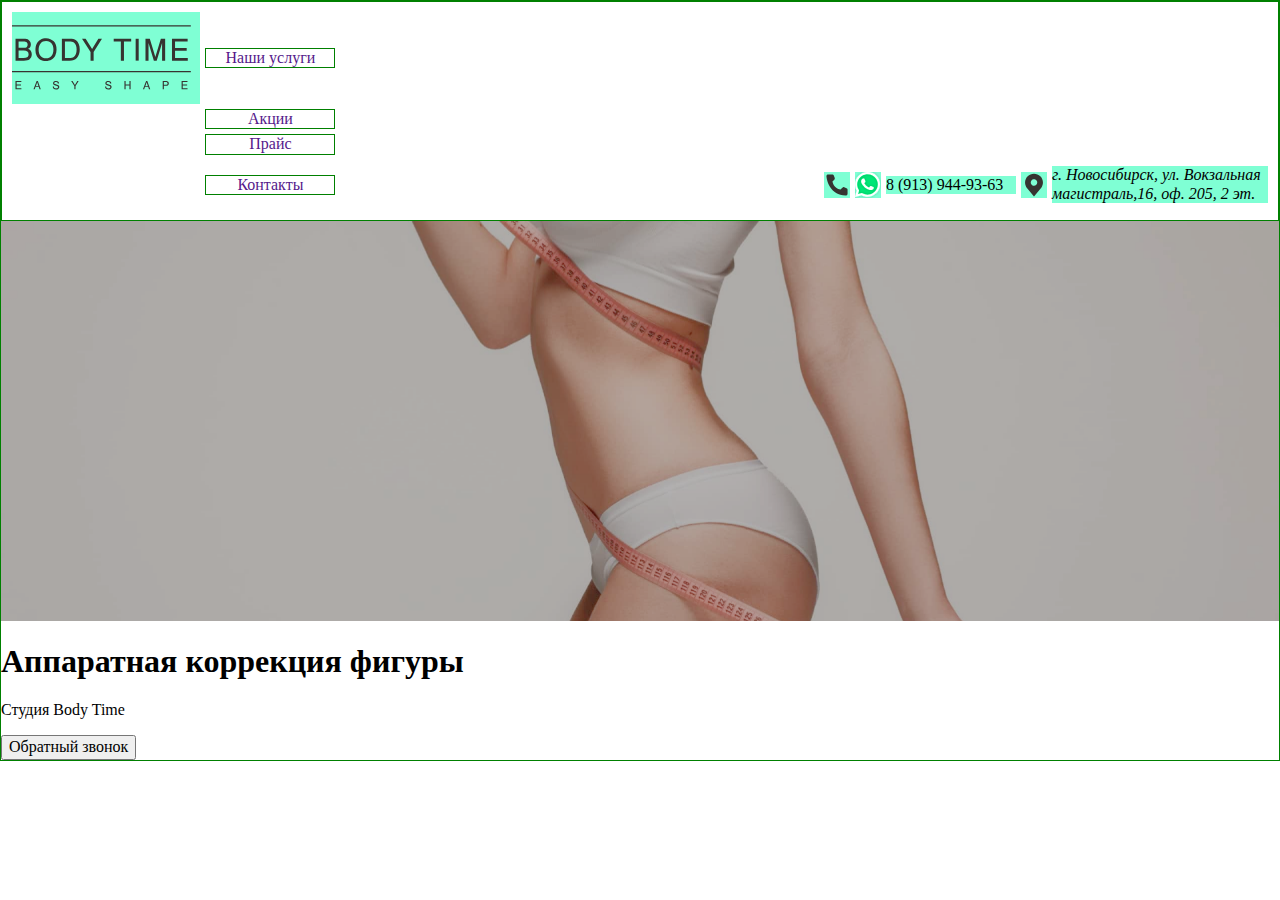
==== mariya.html @ 80f15cc2 "style nav" ====
<!DOCTYPE html>
<html lang="ru">
<head>
    <meta charset="UTF-8">
    <meta name="viewport" content="width=device-width, initial-scale=1.0">
    <link rel="stylesheet" href="assets/style/normalize.css">
    <link rel="stylesheet" href="assets/style/mariya.css">
    <link rel="stylesheet" href="assets/fonts/AnyConv.com__ofont.ru_VantaLight.woff">
    
    
    <title>Body time</title>
</head>
<body>
    <header class="header">
        <nav class="nav">
            <img style="background-color: aquamarine;" class="logo" src="assets/images/logo.svg" alt="logo">
                <a class="a" href="">Наши услуги</a>
                <a class="a" href="">Акции</a>
                <a class="a" href="">Прайс</a>
                <a class="a" href="">Контакты</a>        
            <img style="background-color: aquamarine;" class="phone" src="assets/images/phone.svg" alt="phone">
            <img style="background-color: aquamarine;" class="whatsapp" src="assets/images/whatsapp.svg" alt="whatsapp">
                <p style="background-color: aquamarine;">8 (913) 944-93-63</p>
                <img style="background-color: aquamarine;" class="location" src="assets/images/location.svg" alt="location">
                <address style="background-color: aquamarine;">г. Новосибирск, ул. Вокзальная магистраль,16, оф. 205, 2 эт.</address>
        </nav>
    </header>
    <main class="main">
        <div class="img" style="background-image: url(assets/images/rectangle.png);"></div>
            <h1>Аппаратная коррекция фигуры</h1>
            <p>Студия Body Time</p>
        <button>Обратный звонок</button>
    </main>
    
</body>
</html>
---- assets/style/mariya.css ----
html body{
border: 1px solid green;
}
.nav{
display: grid;
grid-template-rows: 1fr;
grid-template-columns: 15% 2fr 26px 26px 130px 26px 216px;
justify-items: stretch;
align-items: center;
border: 1px solid green;
grid-gap: 5px;
padding: 10px;
height: auto;
}
.a{
    display: grid;
    display: block;
    grid-column: 2/3;
    display: inline;
    width: 10vw;
    text-align: center;
    text-decoration: none;
    border: 1px solid green;
    
}
.img{
    background-image: url(our-first-project\assets\images\rectangle.png);
    background-position: center;
    background-size: cover;
    height: 400px;
    width: 100%;
}
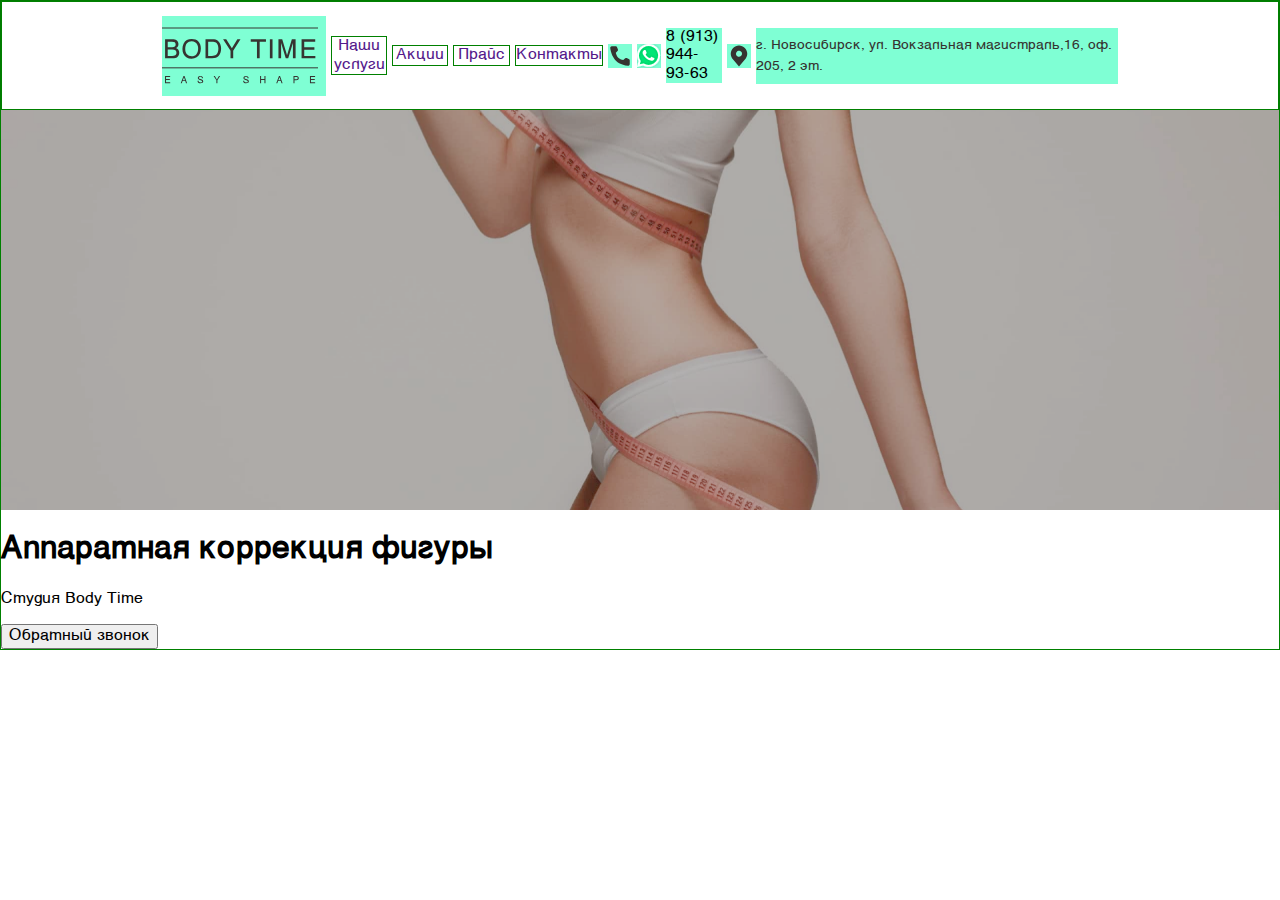
==== commit 6caabaad: "adjustments header and main" ====
--- a/mariya.html
+++ b/mariya.html
@@ -13,7 +13,7 @@
 <body>
     <header class="header">
         <nav class="nav">
-            <img style="background-color: aquamarine;" class="logo" src="assets/images/logo.svg" alt="logo">
+            <img class="logo" style="background-color: aquamarine;" class="logo" src="assets/images/logo.svg" alt="logo">
                 <a class="a" href="">Наши услуги</a>
                 <a class="a" href="">Акции</a>
                 <a class="a" href="">Прайс</a>
@@ -22,7 +22,7 @@
             <img style="background-color: aquamarine;" class="whatsapp" src="assets/images/whatsapp.svg" alt="whatsapp">
                 <p style="background-color: aquamarine;">8 (913) 944-93-63</p>
                 <img style="background-color: aquamarine;" class="location" src="assets/images/location.svg" alt="location">
-                <address style="background-color: aquamarine;">г. Новосибирск, ул. Вокзальная магистраль,16, оф. 205, 2 эт.</address>
+                <address class="address" style="background-color: aquamarine;">г. Новосибирск, ул. Вокзальная магистраль,16, оф. 205, 2 эт.</address>
         </nav>
     </header>
     <main class="main">
--- a/assets/style/mariya.css
+++ b/assets/style/mariya.css
@@ -1,17 +1,43 @@
+@font-face {
+    font-family: "VantaLight";
+    src: url(../fonts/AnyConv.com__ofont.ru_VantaLight.woff),
+    url(../fonts/AnyConv.com__ofont.ru_VantaLight.woff2);
+    font-size: 400;
+    font-style: normal;
+}
+@font-face {
+    font-family: "Vanta";
+    src: url(../fonts/AnyConv.com__ofont.ru_Vanta.woff),
+    url(../fonts/AnyConv.com__ofont.ru_Vanta.woff2);
+    font-size: 400;
+    font-style: normal;
+}
 
 html body{
 border: 1px solid green;
+font-family: "Vanta", Arial, sans-serif;
+}
+.headr{
+    width: 1920px;
+height: 120px;
+flex-shrink: 0;
+padding-left: 20em;
 }
 .nav{
-display: grid;
+    display: flex;
+/*display: grid;
 grid-template-rows: 1fr;
-grid-template-columns: 15% 2fr 26px 26px 130px 26px 216px;
+grid-template-columns: 15% 2fr 26px 26px 130px 26px 216px;*/
 justify-items: stretch;
 align-items: center;
 border: 1px solid green;
 grid-gap: 5px;
 padding: 10px;
 height: auto;
+background: #FFF;
+box-shadow: 0px 1px 8px 0px rgba(0, 0, 0, 0.10);
+padding-left: 160px;
+padding-right: 160px;
 }
 .a{
     display: grid;
@@ -22,8 +48,26 @@
     text-align: center;
     text-decoration: none;
     border: 1px solid green;
-    
-}
+    }
+    .logo{
+        width: 164px;
+        height: 80px;
+        flex-shrink: 0;
+    }
+    .address{
+        display: flex;
+        font-size: 14px;
+        font-style: normal;
+        font-weight: 400;
+        line-height: 150%;
+        color: #363431;
+        
+width: 362px;
+height: 56px;
+flex-direction: column;
+justify-content: center;
+flex-shrink: 0;
+    }
 .img{
     background-image: url(our-first-project\assets\images\rectangle.png);
     background-position: center;
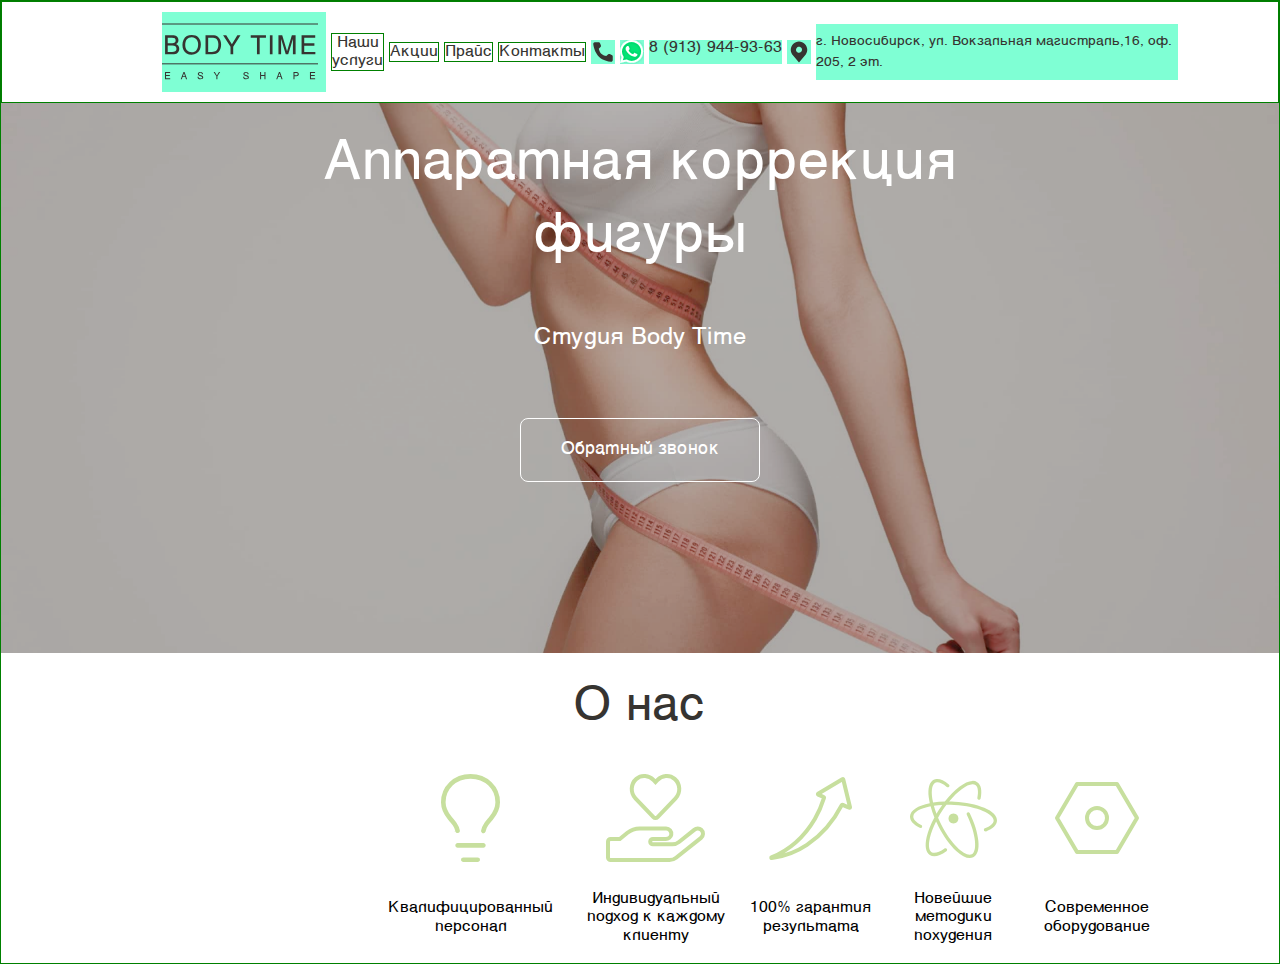
==== commit 5a4c816b: "add section" ====
--- a/mariya.html
+++ b/mariya.html
@@ -20,17 +20,29 @@
                 <a class="a" href="">Контакты</a>        
             <img style="background-color: aquamarine;" class="phone" src="assets/images/phone.svg" alt="phone">
             <img style="background-color: aquamarine;" class="whatsapp" src="assets/images/whatsapp.svg" alt="whatsapp">
-                <p style="background-color: aquamarine;">8 (913) 944-93-63</p>
+                <p class="tele" style="background-color: aquamarine;">8 (913) 944-93-63</p>
                 <img style="background-color: aquamarine;" class="location" src="assets/images/location.svg" alt="location">
                 <address class="address" style="background-color: aquamarine;">г. Новосибирск, ул. Вокзальная магистраль,16, оф. 205, 2 эт.</address>
         </nav>
     </header>
     <main class="main">
         <div class="img" style="background-image: url(assets/images/rectangle.png);"></div>
-            <h1>Аппаратная коррекция фигуры</h1>
-            <p>Студия Body Time</p>
-        <button>Обратный звонок</button>
+            <div class="main1"><p>Аппаратная коррекция фигуры</p></div>
+            <div  class="main2"><p>Студия Body Time</p></div >
+        <button class="button"><p>Обратный звонок</p></button>
     </main>
-    
+    <h1 class="about-us">О нас</h1>
+    <section class="section-about-us">
+        <div class="section-img1"><img src="assets/images/octicon_light-bulb-16.svg" alt=""></div>
+        <div class="section-img2"><img src="assets/images/fa-solid_hand-holding-heart.svg" alt=""></div>
+        <div class="section-img3"><img src="assets/images/arrow.svg" alt=""></div>
+        <div class="section-img4"><img src="assets/images/cib_atom.svg" alt=""></div>
+        <div class="section-img5"><img src="assets/images/icon-park-outline_setting-one.svg" alt=""></div>
+        <div class="section1"><p>Квалифицированный персонал</p></div>
+        <div class="section2"><p>Индивидуальный подход к каждому клиенту</p></div>
+        <div class="section3"><p>100% гарантия результата</p></div>
+        <div class="section4"><p>Новейшие методики похудения</p></div>
+        <div class="section5"><p>Современное оборудование</p></div>
+    </section>
 </body>
 </html>--- a/assets/style/mariya.css
+++ b/assets/style/mariya.css
@@ -14,67 +14,260 @@
 }
 
 html body{
-border: 1px solid green;
-font-family: "Vanta", Arial, sans-serif;
+    border: 1px solid green;
+    font-family: "Vanta", Arial, sans-serif;
 }
 .headr{
     width: 1920px;
-height: 120px;
-flex-shrink: 0;
-padding-left: 20em;
+    height: 120px;
+    flex-shrink: 0;
+    padding-left: 20em;
 }
 .nav{
     display: flex;
-/*display: grid;
-grid-template-rows: 1fr;
-grid-template-columns: 15% 2fr 26px 26px 130px 26px 216px;*/
-justify-items: stretch;
-align-items: center;
-border: 1px solid green;
-grid-gap: 5px;
-padding: 10px;
-height: auto;
-background: #FFF;
-box-shadow: 0px 1px 8px 0px rgba(0, 0, 0, 0.10);
-padding-left: 160px;
-padding-right: 160px;
-}
+    /*display: grid;
+    grid-template-rows: 1fr;
+    grid-template-columns: 15% 2fr 26px 26px 130px 26px 216px;*/
+    justify-items: stretch;
+    align-items: center;
+    border: 1px solid green;
+    grid-gap: 5px;
+    padding: 10px;
+    height: auto;
+    background: #FFF;
+    box-shadow: 0px 1px 8px 0px rgba(0, 0, 0, 0.10);
+    padding-left: 160px;
+    padding-right: 160px;
+    }
 .a{
-    display: grid;
+    /*display: grid;
+    display: flex;
     display: block;
-    grid-column: 2/3;
+    grid-column: 2/3;*/
     display: inline;
     width: 10vw;
     text-align: center;
     text-decoration: none;
     border: 1px solid green;
-    }
-    .logo{
-        width: 164px;
-        height: 80px;
-        flex-shrink: 0;
-    }
-    .address{
-        display: flex;
-        font-size: 14px;
-        font-style: normal;
-        font-weight: 400;
-        line-height: 150%;
-        color: #363431;
-        
-width: 362px;
-height: 56px;
-flex-direction: column;
-justify-content: center;
-flex-shrink: 0;
-    }
+    color: #363431;
+    }
+.logo{
+    width: 164px;
+    height: 80px;
+    flex-shrink: 0;
+    }
+.address{
+    display: flex;
+    font-size: 14px;
+    font-style: normal;
+    font-weight: 400;
+    line-height: 150%;
+    color: #363431;
+    width: 362px;
+    height: 56px;
+    flex-direction: column;
+    justify-content: center;
+    flex-shrink: 0;
+    }
+.tele{
+    color: #363431;
+    font-size: 16px;
+    font-style: normal;
+    font-weight: 400;
+    line-height: normal;
+    height: 24px;
+    flex-direction: column;
+    justify-content: center;
+    flex-shrink: 0;
+    }
+.main{
+    position: relative;
+    text-align: center;
+    
+}
 .img{
+    display: flex;
     background-image: url(our-first-project\assets\images\rectangle.png);
     background-position: center;
     background-size: cover;
-    height: 400px;
+    height: 550px;
     width: 100%;
-}
-
-
-
+    flex-shrink: 0;
+}
+.main1{
+    display: flex;
+    width: 784px;
+    height: 128px;
+    flex-direction: column;
+    justify-content: center;
+    flex-shrink: 0;
+    text-align: center;
+    font-size: 56px;
+    color: #FFF;
+    font-style: normal;
+    font-weight: 10;
+    line-height: 130%; /* 72.8px */
+    position: absolute;
+    top: 18%;
+    left: 50%;
+    transform: translate(-50%, -50%);
+}
+.main2{
+    width: 401px;
+    height: 32px;
+    flex-direction: column;
+    justify-content: center;
+    flex-shrink: 0;
+    color: #FFF;
+    text-align: center;
+    font-size: 24px;
+    font-style: normal;
+    font-weight: 100;
+    line-height: normal;
+    position: absolute;
+    top: 39%;
+    left: 50%;
+    transform: translate(-50%, -50%);
+}
+.button{
+    display: flex;
+    width: 240px;
+    height: 64px;
+    justify-content: center;
+    align-items: center;
+    flex-shrink: 0;
+    color: #FFF;
+    text-align: center;
+    
+    font-size: 18px;
+    font-style: normal;
+    font-weight: 400;
+    line-height: normal;
+    position: absolute;
+    top: 63%;
+    left: 50%;
+    transform: translate(-50%, -50%);
+    border-radius: 8px;
+    border: 1px solid #FFF;
+    background: rgba(0, 0, 0, 0);
+}
+.about-us{
+    /*display: flex;
+    width: 524px;
+    height: 56px;
+    /*flex-direction: column;
+    justify-content: center;
+    flex-shrink: 0;*/
+    color: #363431;
+    text-align: center;
+    font-family: Vanta;
+    font-size: 48px;
+    font-style: normal;
+    font-weight: 400;
+    line-height: normal;
+}
+.section-about-us{
+    display: grid;
+    grid-template-columns: repeat(5, fr);
+    grid-template-rows: repeat(2,fr);
+    align-items: center;
+    justify-items: center;
+    width: 800px;
+    height: 200px;
+    padding-left: 23em;
+    gap: 32;
+}
+.section1
+.section2
+.section3
+.section4
+.section5{
+    display: grid;
+    grid-row: 2/3;
+    width: 240px;
+    height: 88px;
+    flex-shrink: 0;
+    color: #363431;
+    text-align: center;
+    font-family: VantaLight;
+    font-size: 20px;
+    font-style: normal;
+    font-weight: 400;
+    line-height: 150%; /* 30px */
+    padding: 32px;
+    
+}
+.section1{
+    display: grid;
+    grid-column: 1/2;
+    text-align: center;
+}
+.section2{
+    display: grid;
+    grid-column: 2/3;
+    text-align: center;
+}
+.section3{
+    display: grid;
+    grid-column: 3/4;
+    text-align: center;
+}.section4{
+    display: grid;
+    grid-column: 4/5;
+    text-align: center;
+}
+.section5{
+    display: grid;
+    grid-column: 5/6;
+    text-align: center;
+}
+.section-img1
+.section-img2
+.section-img3
+.section-img4
+.section-img5{
+    display: grid;
+    grid-row: 1/2;
+    gap: 132;
+    padding: 168px;
+}
+.section-img1{
+    display: grid;
+    grid-column: 1/2;
+    width: 104px;
+    height: 104px;
+    flex-shrink: 0;
+}
+.section-img2{
+    display: grid;
+    grid-column: 2/3;
+    width: 117px;
+    height: 104px;
+    flex-shrink: 0;
+}
+.section-img3{
+    display: grid;
+    grid-column: 3/4;
+    width: 104px;
+    height: 104px;
+    flex-shrink: 0;
+}
+.section-img4{
+    display: grid;
+    grid-column: 4/5;
+    width: 104px;
+    height: 104px;
+    flex-shrink: 0;
+}
+.section-img5{
+    display: grid;
+    grid-column: 5/6;
+    width: 104px;
+    height: 104px;
+    flex-shrink: 0;
+}
+
+
+
+
+
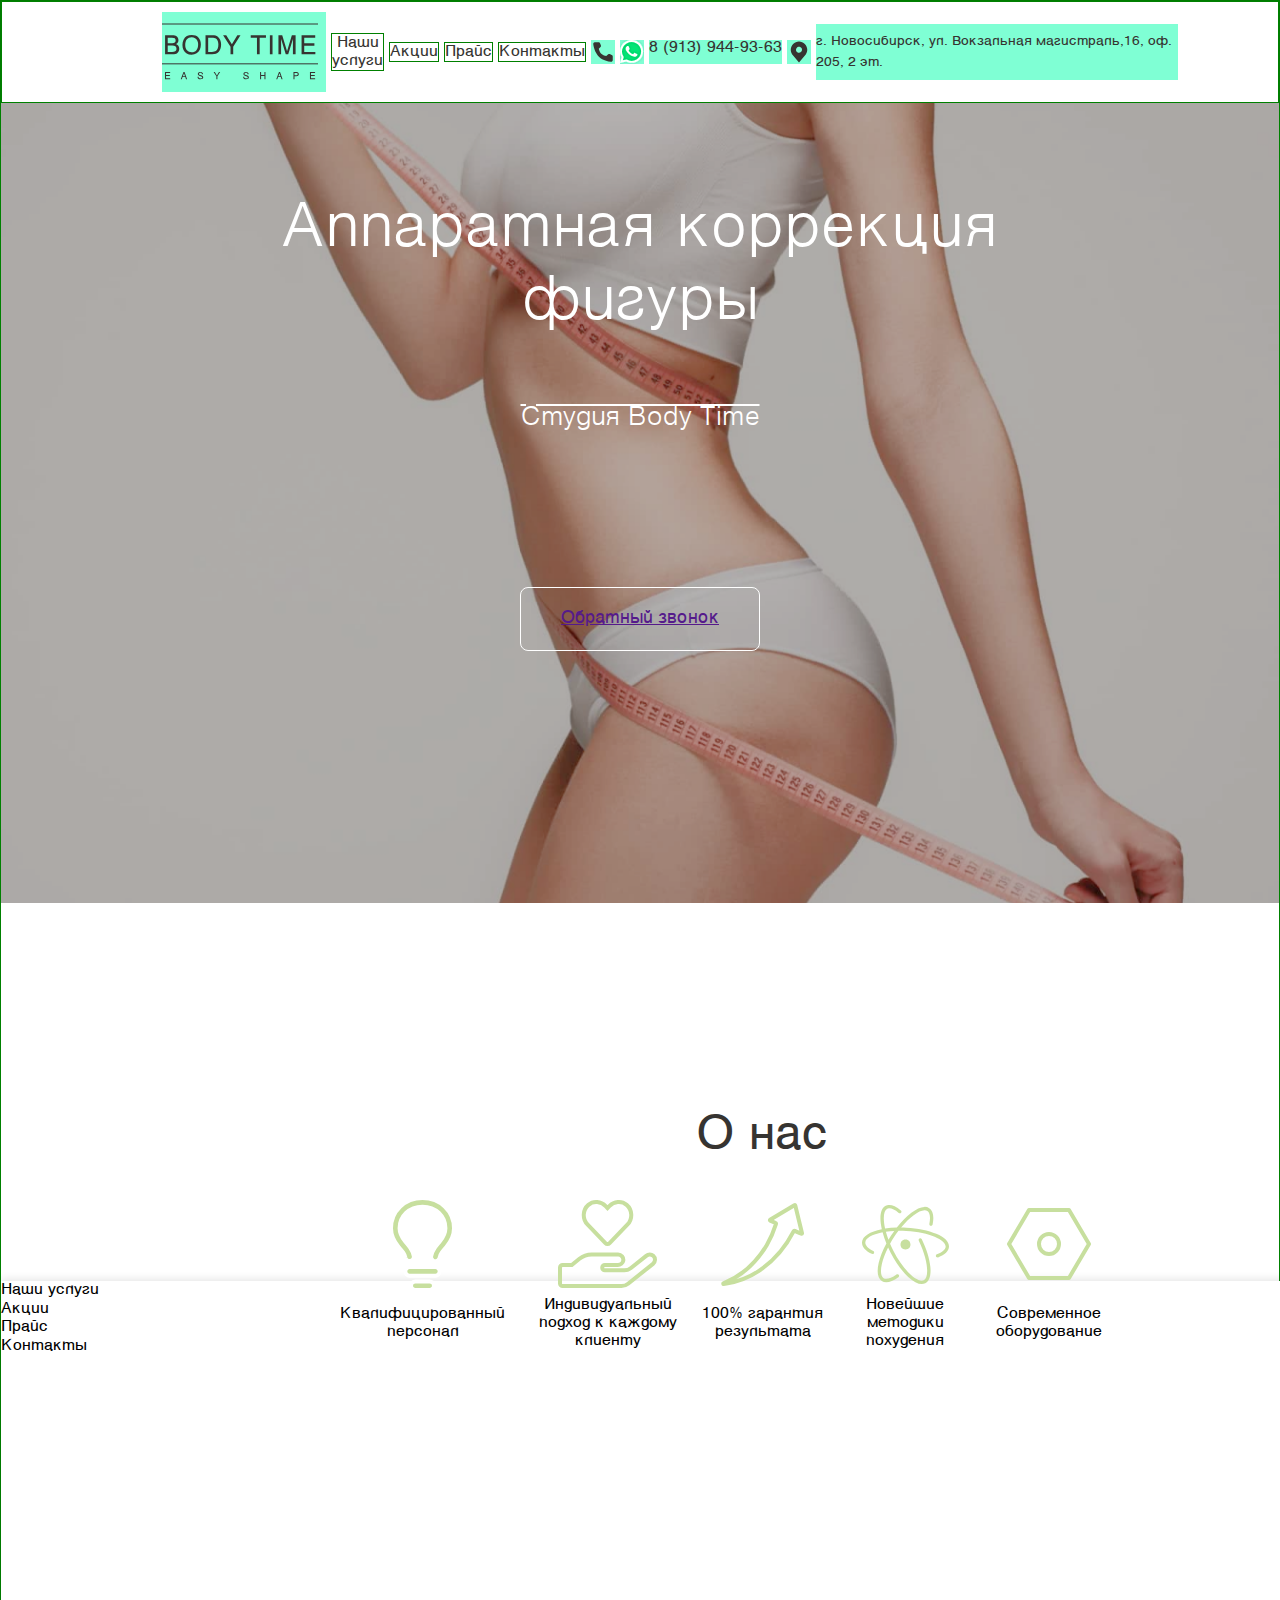
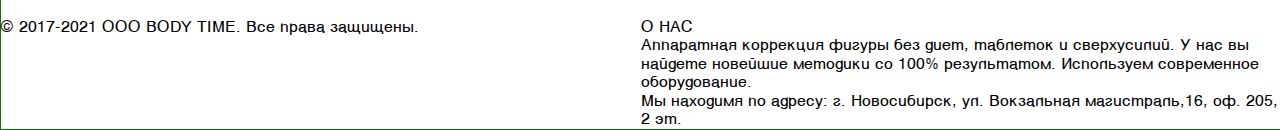
==== commit a790fa06: "add footer" ====
--- a/mariya.html
+++ b/mariya.html
@@ -28,21 +28,68 @@
     <main class="main">
         <div class="img" style="background-image: url(assets/images/rectangle.png);"></div>
             <div class="main1"><p>Аппаратная коррекция фигуры</p></div>
+            <div class="line"><img src="assets/images/line 1.png" alt=""></div>
             <div  class="main2"><p>Студия Body Time</p></div >
-        <button class="button"><p>Обратный звонок</p></button>
+        <button class="button"><a href=""><p>Обратный звонок</p></a></button>
     </main>
-    <h1 class="about-us">О нас</h1>
+    
     <section class="section-about-us">
-        <div class="section-img1"><img src="assets/images/octicon_light-bulb-16.svg" alt=""></div>
-        <div class="section-img2"><img src="assets/images/fa-solid_hand-holding-heart.svg" alt=""></div>
-        <div class="section-img3"><img src="assets/images/arrow.svg" alt=""></div>
-        <div class="section-img4"><img src="assets/images/cib_atom.svg" alt=""></div>
-        <div class="section-img5"><img src="assets/images/icon-park-outline_setting-one.svg" alt=""></div>
+            <h1 class="about-us">О нас</h1>
+                <div class="section-img1"><img src="assets/images/octicon_light-bulb-16.svg" alt=""></div>
+                <div class="section-img2"><img src="assets/images/fa-solid_hand-holding-heart.svg" alt=""></div>
+                <div class="section-img3"><img src="assets/images/arrow.svg" alt=""></div>
+                <div class="section-img4"><img src="assets/images/cib_atom.svg" alt=""></div>
+                <div class="section-img5"><img src="assets/images/icon-park-outline_setting-one.svg" alt=""></div>
         <div class="section1"><p>Квалифицированный персонал</p></div>
         <div class="section2"><p>Индивидуальный подход к каждому клиенту</p></div>
         <div class="section3"><p>100% гарантия результата</p></div>
         <div class="section4"><p>Новейшие методики похудения</p></div>
         <div class="section5"><p>Современное оборудование</p></div>
     </section>
+
+
+    <footer class="footer">
+        <div class="container">
+            <nav class="footer__menu">
+                <ul class="footer__menu-list">
+                    <li class="footer__menu-list">Наши услуги
+                        <a class="footer__menu-link" href="#"></a>
+                    </li>
+                    <li class="footer__menu-list-item">Акции
+                        <a class="footer__menu-link" href="#"></a>
+                    </li>
+                    <li class="footer__menu-list-item">Прайс
+                        <a class="footer__menu-link" href="#"></a>
+                    </li>
+                    <li class="footer__menu-list-item">Контакты
+                        <a class="footer__menu-link" href="#"></a>
+                    </li>
+                </ul>
+            </nav>
+            <div class="footer__social">
+                <a class="footer_social-link" href="assets/images/vk_icon.svg"></a>
+                <a class="footer_social-link" href="assets/images/google_icon.svg"></a>
+                <a class="footer_social-link" href="assets/images/whatsapp_icon.svg"></a>
+            </div>
+            <p class="footer__copy">© 2017-2021 ООО BODY TIME. Все права защищены.</p>
+            <div class="footer__about">
+                <div class="footer__title">О НАС</div>
+                <p class="footer__text">Аппаратная коррекция фигуры без диет, таблеток и сверхусилий. У нас вы найдете новейшие методики со 100% результатом. Используем современное оборудование.</p>
+                <p class="footer__text">Мы находимя по адресу: г. Новосибирск, ул. Вокзальная магистраль,16, оф. 205, 2 эт.</p>
+            </div>
+            <div class="footer__subscribe">
+                <div class="footer_title">ПОДПИСАТЬСЯ НА НОВОСТИ</div>
+                <p class="footer__text">Чтобы быть в курсе новых акций и новостей нашего салона подпишитесь 
+                на рассылку.</p>
+                <div class="footer__btn">
+                <div class="form">
+                    <label for="email"></label>
+                    <input type="email" placeholder="Добавьте эл.почту*" id="email" />
+                    <button type="submit" class="footer__btn-subscribe">OK</button>
+                </div>   
+                </div>
+            </div>
+        </div>
+    </footer>
 </body>
 </html>--- a/assets/style/mariya.css
+++ b/assets/style/mariya.css
@@ -1,3 +1,6 @@
+* {
+	margin: 0;
+	padding: 0;}
 @font-face {
     font-family: "VantaLight";
     src: url(../fonts/AnyConv.com__ofont.ru_VantaLight.woff),
@@ -14,6 +17,7 @@
 }
 
 html body{
+    background: #FFF;
     border: 1px solid green;
     font-family: "Vanta", Arial, sans-serif;
 }
@@ -47,7 +51,7 @@
     display: inline;
     width: 10vw;
     text-align: center;
-    text-decoration: none;
+    text-decoration: none;    
     border: 1px solid green;
     color: #363431;
     }
@@ -90,7 +94,7 @@
     background-image: url(our-first-project\assets\images\rectangle.png);
     background-position: center;
     background-size: cover;
-    height: 550px;
+    height: 50em;
     width: 100%;
     flex-shrink: 0;
 }
@@ -102,13 +106,14 @@
     justify-content: center;
     flex-shrink: 0;
     text-align: center;
+    font-family: "VantaLight";
     font-size: 56px;
     color: #FFF;
     font-style: normal;
     font-weight: 10;
     line-height: 130%; /* 72.8px */
     position: absolute;
-    top: 18%;
+    top: 20%;
     left: 50%;
     transform: translate(-50%, -50%);
 }
@@ -120,11 +125,13 @@
     flex-shrink: 0;
     color: #FFF;
     text-align: center;
+    font-family: "VantaLight";
     font-size: 24px;
     font-style: normal;
     font-weight: 100;
     line-height: normal;
     position: absolute;
+    text-decoration: overline;
     top: 39%;
     left: 50%;
     transform: translate(-50%, -50%);
@@ -135,10 +142,9 @@
     height: 64px;
     justify-content: center;
     align-items: center;
-    flex-shrink: 0;
-    color: #FFF;
-    text-align: center;
+   /* flex-shrink: 0;
     
+    text-align: center;*/
     font-size: 18px;
     font-style: normal;
     font-weight: 400;
@@ -150,21 +156,10 @@
     border-radius: 8px;
     border: 1px solid #FFF;
     background: rgba(0, 0, 0, 0);
-}
-.about-us{
-    /*display: flex;
-    width: 524px;
-    height: 56px;
-    /*flex-direction: column;
-    justify-content: center;
-    flex-shrink: 0;*/
-    color: #363431;
-    text-align: center;
-    font-family: Vanta;
-    font-size: 48px;
-    font-style: normal;
-    font-weight: 400;
-    line-height: normal;
+    color: #FFF;
+}
+.button{
+    text-decoration: none;
 }
 .section-about-us{
     display: grid;
@@ -174,8 +169,25 @@
     justify-items: center;
     width: 800px;
     height: 200px;
-    padding-left: 23em;
-    gap: 32;
+    padding-left: 20em;
+    margin-top: 10em;
+}
+.about-us{
+   /* display: flex;
+   flex-direction: column;
+    width: 524px;
+    height: 56px;*/
+    display: grid;
+    grid-column: 3/4;
+    justify-content: center;
+    flex-shrink: 0;
+    color: #363431;
+    text-align: center;
+    font-family: "Vanta";
+    font-size: 48px;
+    font-style: normal;
+    font-weight: 400;
+    line-height: normal;
 }
 .section1
 .section2
@@ -189,7 +201,7 @@
     flex-shrink: 0;
     color: #363431;
     text-align: center;
-    font-family: VantaLight;
+    font-family: "VantaLight";
     font-size: 20px;
     font-style: normal;
     font-weight: 400;
@@ -266,8 +278,44 @@
     height: 104px;
     flex-shrink: 0;
 }
-
-
-
-
-
+.container{
+    display: grid;
+    grid-template-columns: repeat(3, 1fr);
+    grid-template-rows: 1fr;
+    width: 1920px;
+    height: 448px;
+    flex-shrink: 0;
+    background: #FFF;
+    box-shadow: 0px -2px 8px 0px rgba(0, 0, 0, 0.10);
+}
+.footer__menu
+.footer__social
+.footer__copy{
+    display: grid;
+    grid-column: 1/2;
+    grid-row: 1/2;
+}
+.footer__title
+.footer__text{
+    display: grid;
+    grid-column: 2/3;
+    grid-row: 1/2;
+}
+.footer__subscribe{
+    display: grid;
+    grid-column: 3/4;
+    grid-row: 1/2;
+}
+.footer_social-link{
+    width: 40px;
+height: 40px;
+flex-shrink: 0;
+}
+
+
+
+
+
+
+
+
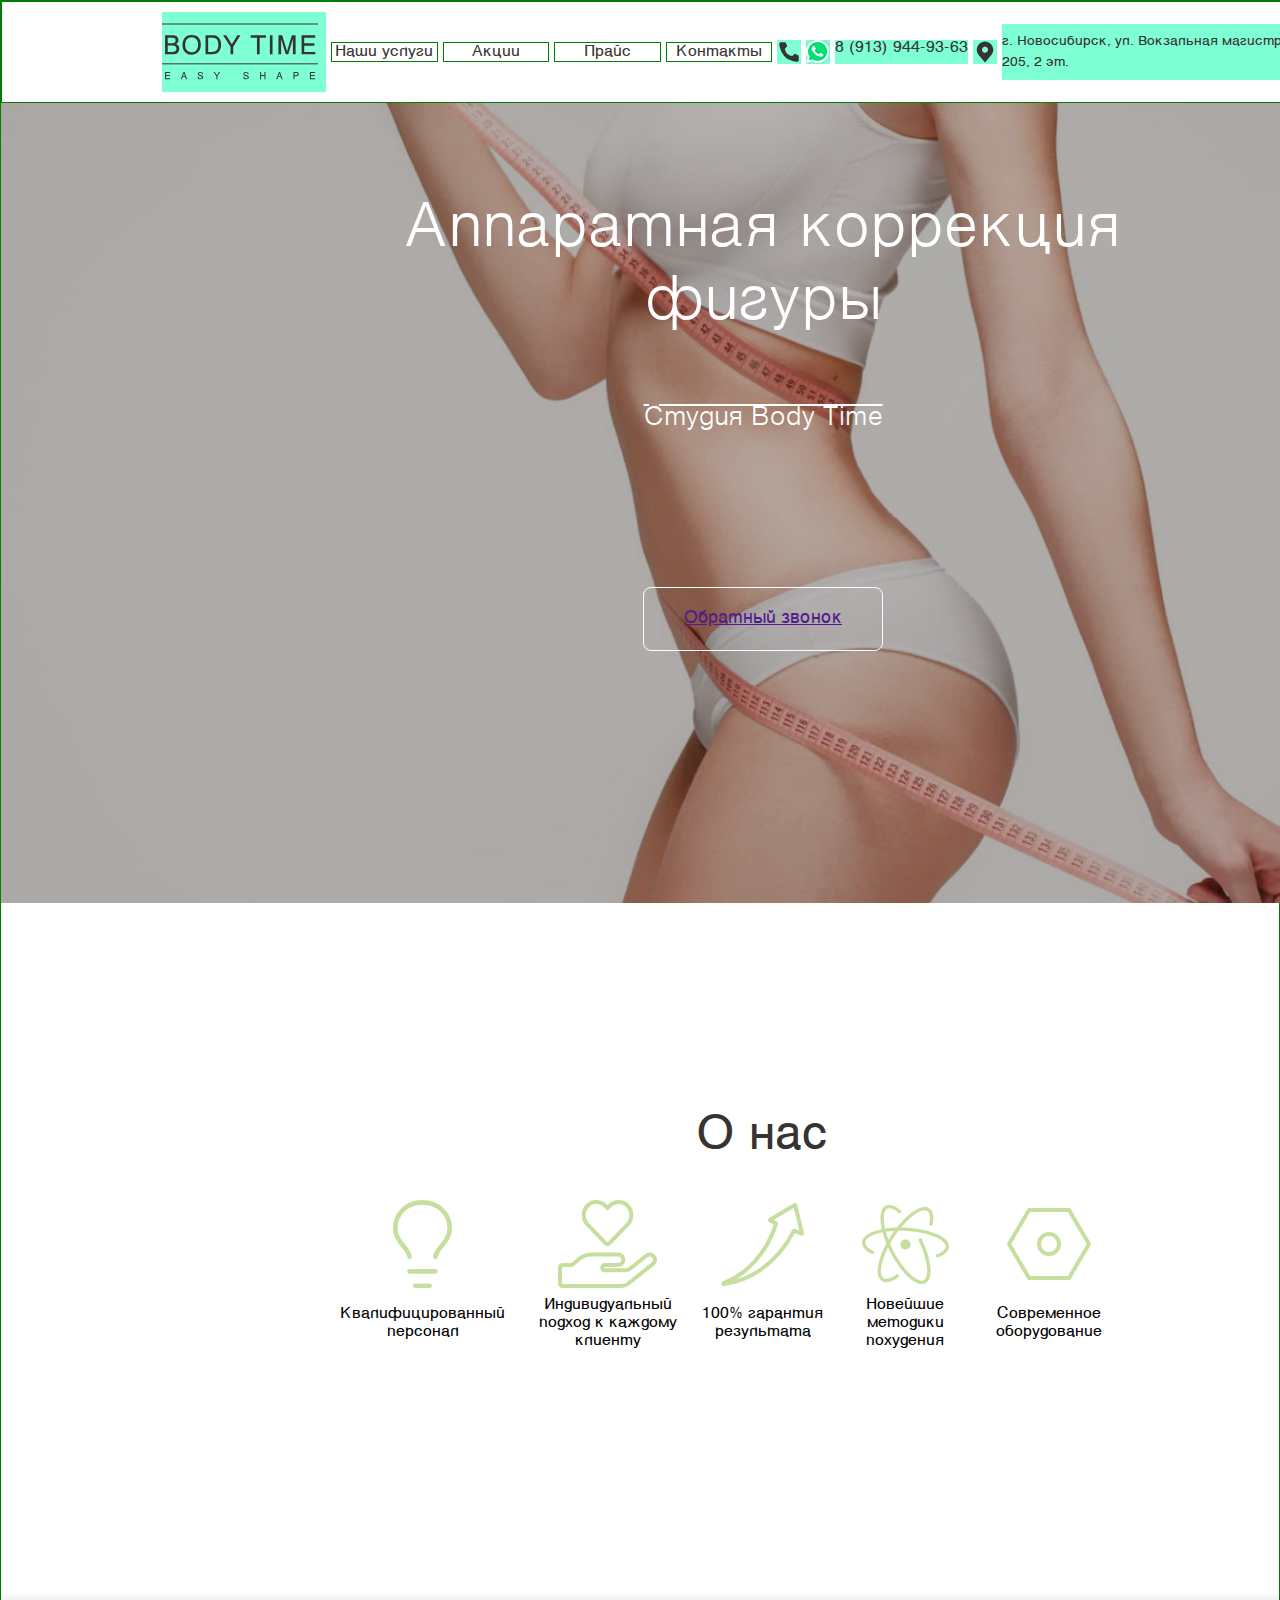
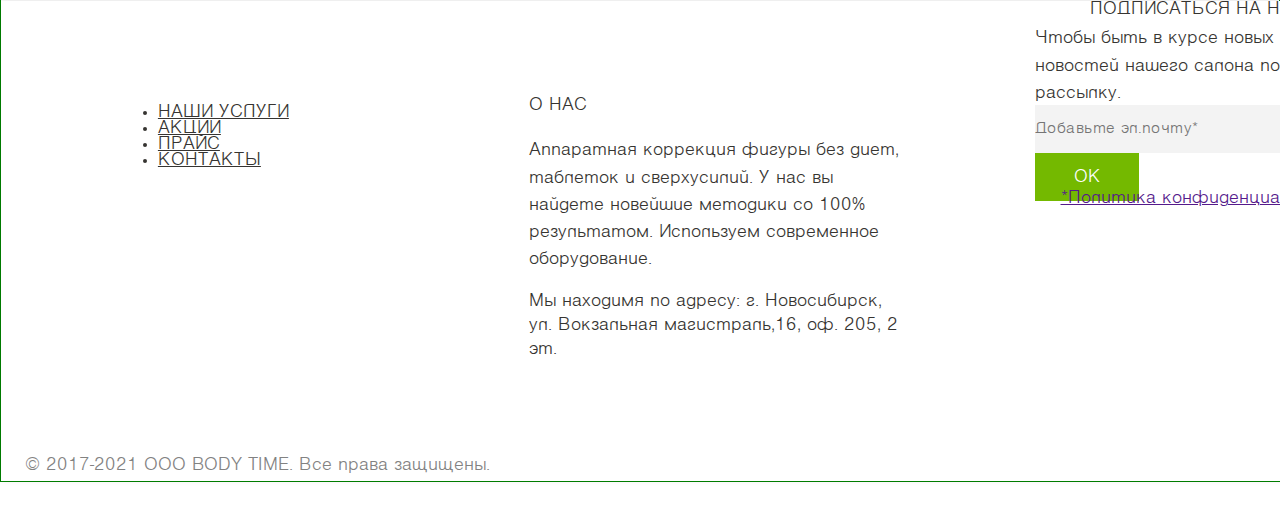
==== commit 46858e70: "add css  footer" ====
--- a/mariya.html
+++ b/mariya.html
@@ -67,27 +67,29 @@
                 </ul>
             </nav>
             <div class="footer__social">
-                <a class="footer_social-link" href="assets/images/vk_icon.svg"></a>
-                <a class="footer_social-link" href="assets/images/google_icon.svg"></a>
-                <a class="footer_social-link" href="assets/images/whatsapp_icon.svg"></a>
+                <a class="footer_social-link" href="assets/images/vk.png"></a>
+                <a class="footer_social-link" href="assets/images/google.png"></a>
+                <a class="footer_social-link" href="assets/images/whatsapp.png"></a>
             </div>
             <p class="footer__copy">© 2017-2021 ООО BODY TIME. Все права защищены.</p>
             <div class="footer__about">
                 <div class="footer__title">О НАС</div>
                 <p class="footer__text">Аппаратная коррекция фигуры без диет, таблеток и сверхусилий. У нас вы найдете новейшие методики со 100% результатом. Используем современное оборудование.</p>
-                <p class="footer__text">Мы находимя по адресу: г. Новосибирск, ул. Вокзальная магистраль,16, оф. 205, 2 эт.</p>
+                <p class="footer__text2">Мы находимя по адресу: г. Новосибирск, ул. Вокзальная магистраль,16, оф. 205, 2 эт.</p>
             </div>
             <div class="footer__subscribe">
-                <div class="footer_title">ПОДПИСАТЬСЯ НА НОВОСТИ</div>
-                <p class="footer__text">Чтобы быть в курсе новых акций и новостей нашего салона подпишитесь 
+                <div class="footer_title2">ПОДПИСАТЬСЯ НА НОВОСТИ</div>
+                <p class="footer__text3">Чтобы быть в курсе новых акций и новостей нашего салона подпишитесь 
                 на рассылку.</p>
+
                 <div class="footer__btn">
                 <div class="form">
                     <label for="email"></label>
-                    <input type="email" placeholder="Добавьте эл.почту*" id="email" />
+                    <input type="email" class="placeholder" placeholder="Добавьте эл.почту*" id="email" />
                     <button type="submit" class="footer__btn-subscribe">OK</button>
                 </div>   
                 </div>
+                <p class="footer__copy2" ><a href="">*Политика конфиденциальности</a></p>
             </div>
         </div>
     </footer>
--- a/assets/style/mariya.css
+++ b/assets/style/mariya.css
@@ -17,6 +17,8 @@
 }
 
 html body{
+    display: grid;
+    height: 100%;
     background: #FFF;
     border: 1px solid green;
     font-family: "Vanta", Arial, sans-serif;
@@ -188,6 +190,9 @@
     font-style: normal;
     font-weight: 400;
     line-height: normal;
+    /*box-sizing: border-box;
+	min-height: 100%;
+	padding-bottom: 90px;*/
 }
 .section1
 .section2
@@ -278,44 +283,244 @@
     height: 104px;
     flex-shrink: 0;
 }
+.footer{
+    display: grid;
+    width: 100%;
+    height: 50em;
+}
+.footer__about{
+    display: grid;
+}
 .container{
     display: grid;
     grid-template-columns: repeat(3, 1fr);
-    grid-template-rows: 1fr;
-    width: 1920px;
-    height: 448px;
-    flex-shrink: 0;
+    grid-template-rows: repeat(4, 1fr);
+    width: 100%;
     background: #FFF;
     box-shadow: 0px -2px 8px 0px rgba(0, 0, 0, 0.10);
+    height: 30em;
+    margin-top: 20em;
+    gap: 1em;
 }
 .footer__menu
 .footer__social
 .footer__copy{
     display: grid;
     grid-column: 1/2;
+    
+}
+.footer__title
+.footer__text
+.footer__text2{
+    display: grid;
+    grid-column: 2/3;
+}
+.footer_title2
+.footer__text3
+.footer__btn
+.footer__copy2
+{
+    display: grid;
+    grid-column: 3/4;
+    
+}
+.footer_social-link{
+width: 40px;
+height: 40px;
+
+}
+.footer__menu{
+    display: grid;
     grid-row: 1/2;
-}
-.footer__title
+    align-content: stretch;
+    margin: 20%; 
+    width: 240px;
+    height: 24px;
+    flex-direction: column;
+    justify-content: center;
+    flex-shrink: 0;
+    color: #363431;
+    font-family: VantaLight;
+    font-size: 16px;
+    font-style: normal;
+    font-weight: 400;
+    line-height: normal;
+    text-decoration-line: underline;
+    text-transform: uppercase;   
+}
+.footer__social{
+    display: grid;
+    grid-row: 3/4;
+    width: 40px;
+    height: 40px;
+    
+}
+.footer__copy{
+    display: grid;
+    grid-row: 4/5;
+    padding: left 20%;
+    width: 512px;
+    height: 24px;
+    flex-direction: column;
+    justify-content: center;
+    color: #828282;
+    font-family: "VantaLight";
+    font-size: 16px;
+    font-style: normal;
+    font-weight: 400;
+    line-height: normal;
+}
+.footer__title{
+    display: grid;
+    grid-row: 1/2;
+    width: 240px;
+    height: 24px;
+    justify-content: start;
+    flex-direction: column;
+    color: #363431;
+    font-family: "VantaLight";
+    font-size: 16px;
+    font-style: normal;
+    font-weight: 400;
+    line-height: normal;
+    text-transform: uppercase;
+    margin-top: 6em;
+}
 .footer__text{
     display: grid;
-    grid-column: 2/3;
+    grid-row: 2/3;
+    width: 376px;
+    height: 136px;
+    flex-shrink: 0;
+    color: #363431;
+    font-family: "VantaLight";
+    font-size: 16px;
+    font-style: normal;
+    font-weight: 400;
+    line-height: 170%; /* 27.2px */
+    margin-top: 1em
+}
+.footer__text2{
+    display: grid;
+    grid-row: 3/4;
+    width: 376px;
+    height: 67px;
+    flex-direction: column;
+    justify-content: center;
+    flex-shrink: 0;
+    color: #363431;
+    font-family: "VantaLight";
+    font-size: 16px;
+    font-style: normal;
+    font-weight: 400;
+    line-height: 150%; /* 24px */
+    margin-top: 1em;
+}
+.footer_title2{
+    display: grid;
     grid-row: 1/2;
-}
-.footer__subscribe{
-    display: grid;
-    grid-column: 3/4;
-    grid-row: 1/2;
-}
-.footer_social-link{
-    width: 40px;
-height: 40px;
-flex-shrink: 0;
-}
-
-
-
-
-
-
-
-
+    width: 376px;
+    height: 24px;
+    flex-direction: column;
+    justify-content: center;
+    flex-shrink: 0;
+    color: #363431;
+    font-family: "VantaLight";
+    font-size: 16px;
+    font-style: normal;
+    font-weight: 400;
+    line-height: normal;
+    text-transform: uppercase;
+}
+.footer__text3{
+    display: grid;
+    grid-row: 2/3;
+    width: 376px;
+    height: 80px;
+    flex-shrink: 0;
+    color: #363431;
+    font-family: VantaLight;
+    font-size: 16px;
+    font-style: normal;
+    font-weight: 400;
+    line-height: 170%; /* 27.2px */
+}
+.footer__btn{
+    display: grid;
+    grid-row: 3/4;
+    width: 376px;
+    height: 48px;
+    flex-shrink: 0;
+    border: none;
+    width: 376px;
+    height: 80px;
+    flex-shrink: 0;
+    color: #363431;
+    font-family: VantaLight;
+    font-size: 16px;
+    font-style: normal;
+    font-weight: 400;
+    line-height: 170%; /* 27.2px */
+}
+.footer__btn-subscribe{
+    display: grid;
+    grid-row: 3/4;
+    width: 104px;
+    height: 48px;
+    flex-shrink: 0;
+    background: #74B900;
+    display: flex;
+    width: 104px;
+    height: 48px;
+    flex-direction: column;
+    justify-content: center;
+    flex-shrink: 0;
+    color: #FFF;
+    text-align: center;
+    font-family: VantaLight;
+    font-size: 16px;
+    font-style: normal;
+    font-weight: 400;
+    line-height: 170%; /* 27.2px */
+    border: none;
+}
+.placeholder{
+    display: grid;
+    grid-row: 3/4;
+    width: 344px;
+    height: 48px;
+    flex-direction: column;
+    justify-content: center;
+    flex-shrink: 0;
+    color: #AEACAA;
+    font-family: VantaLight;
+    font-size: 14px;
+    font-style: normal;
+    font-weight: 400;
+    line-height: 170%; /* 23.8px */
+    letter-spacing: 0.42px;
+    border: none;
+    background: #F3F3F3;
+}
+.footer__copy2{
+    display: grid;
+    grid-row: 4/5;
+    width: 344px;
+    height: 24px;
+    flex-direction: column;
+    justify-content: center;
+    color: #828282;
+    font-family: "VantaLight";
+    font-size: 16px;
+    font-style: normal;
+    font-weight: 400;
+    line-height: 170%; /* 27.2px */
+    text-decoration-line: underline;
+    text-decoration: none;
+}
+
+
+
+
+
+
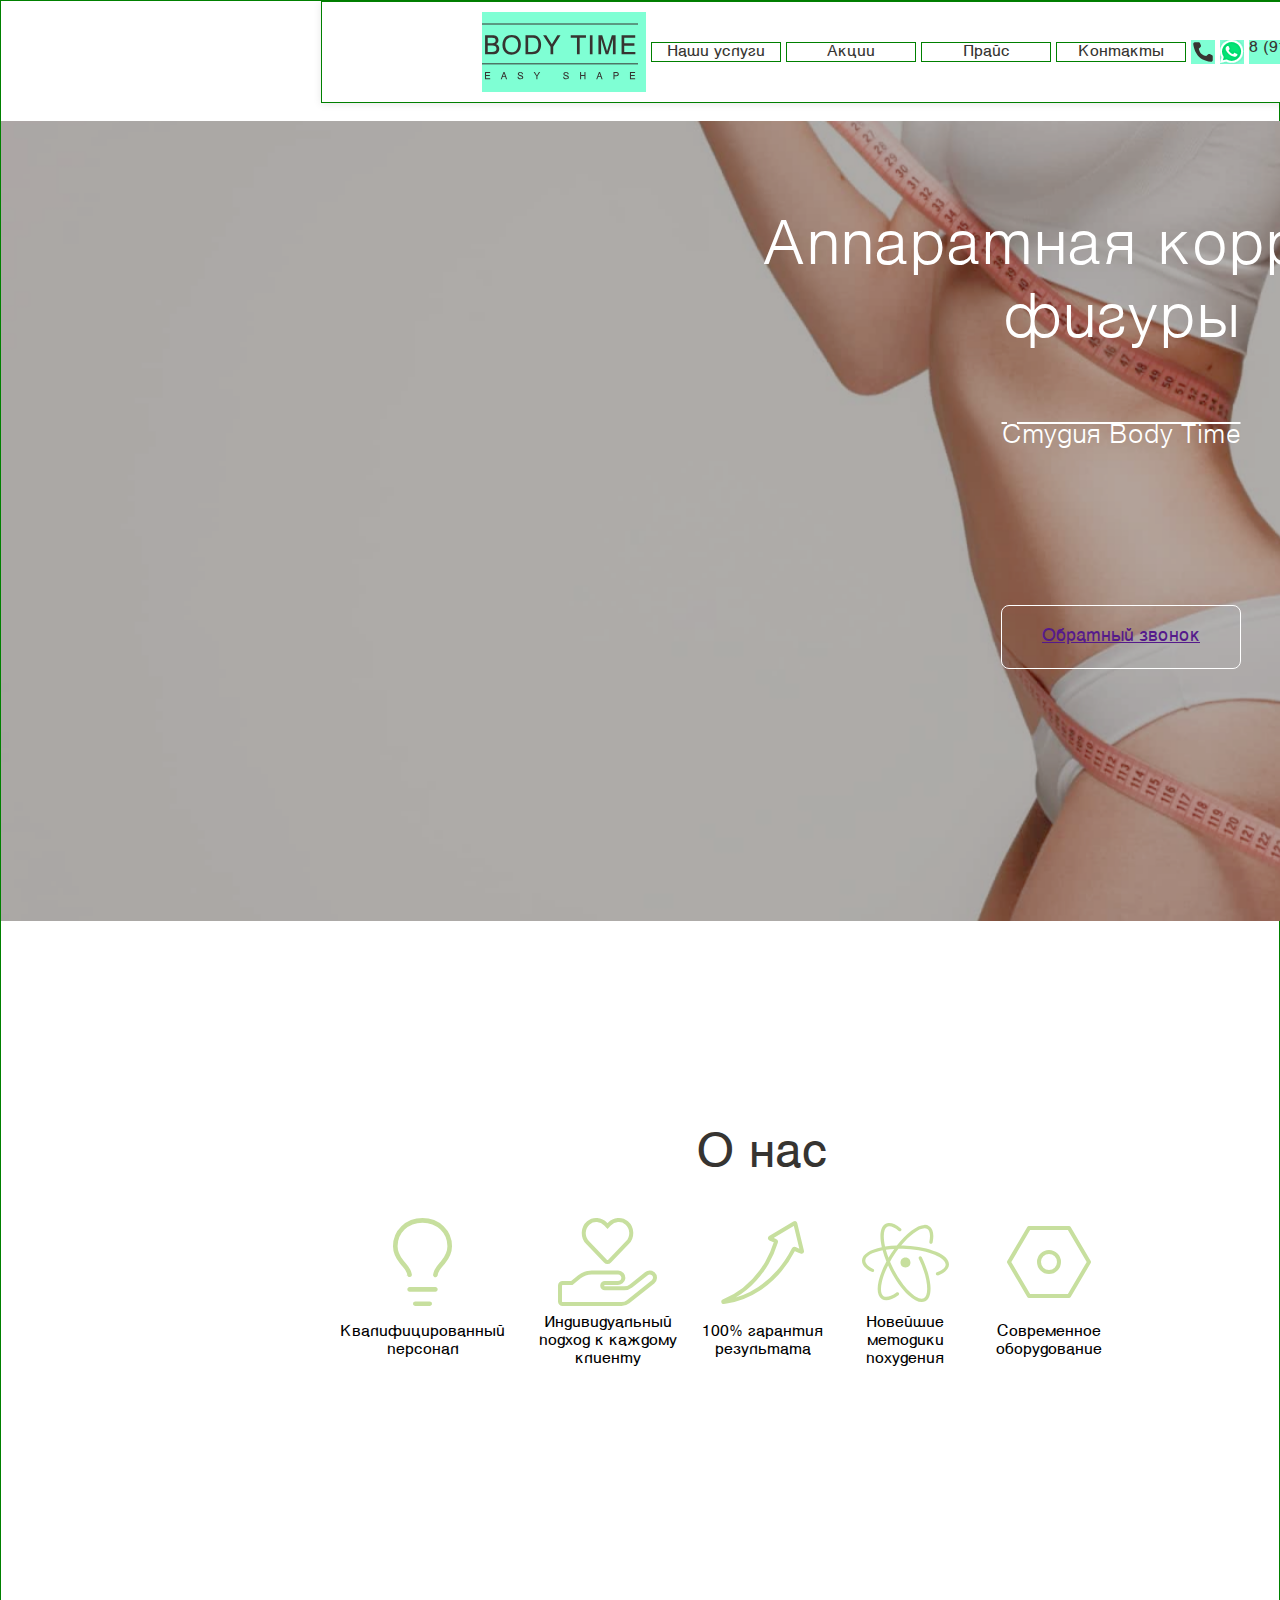
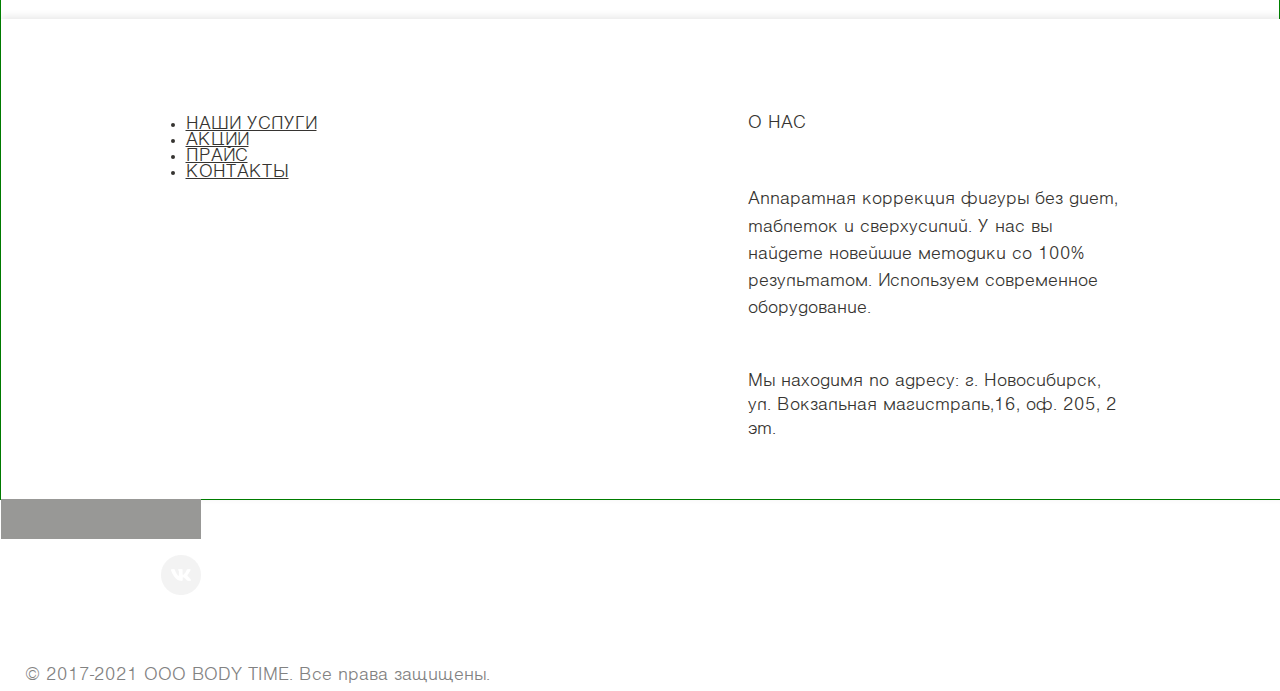
==== commit 43968b72: "changes footer" ====
--- a/mariya.html
+++ b/mariya.html
@@ -30,7 +30,7 @@
             <div class="main1"><p>Аппаратная коррекция фигуры</p></div>
             <div class="line"><img src="assets/images/line 1.png" alt=""></div>
             <div  class="main2"><p>Студия Body Time</p></div >
-        <button class="button"><a href=""><p>Обратный звонок</p></a></button>
+        <button class="button"><a href=""><p class="button2">Обратный звонок</p></a></button>
     </main>
     
     <section class="section-about-us">
@@ -67,7 +67,7 @@
                 </ul>
             </nav>
             <div class="footer__social">
-                <a class="footer_social-link" href="assets/images/vk.png"></a>
+                <div><img class="footer_social-link" src="assets/images/vk.png"></div>
                 <a class="footer_social-link" href="assets/images/google.png"></a>
                 <a class="footer_social-link" href="assets/images/whatsapp.png"></a>
             </div>
--- a/assets/style/mariya.css
+++ b/assets/style/mariya.css
@@ -23,7 +23,7 @@
     border: 1px solid green;
     font-family: "Vanta", Arial, sans-serif;
 }
-.headr{
+.header{
     width: 1920px;
     height: 120px;
     flex-shrink: 0;
@@ -162,7 +162,10 @@
 }
 .button{
     text-decoration: none;
-}
+    }
+    .button2{
+        text-decoration: none;
+    }
 .section-about-us{
     display: grid;
     grid-template-columns: repeat(5, fr);
@@ -175,8 +178,8 @@
     margin-top: 10em;
 }
 .about-us{
-   /* display: flex;
-   flex-direction: column;
+    /* display: flex;
+    flex-direction: column;
     width: 524px;
     height: 56px;*/
     display: grid;
@@ -293,8 +296,8 @@
 }
 .container{
     display: grid;
-    grid-template-columns: repeat(3, 1fr);
-    grid-template-rows: repeat(4, 1fr);
+    grid-template-columns: repeat(3, 1fr) max-content;
+    grid-template-rows: 1fr max-content;
     width: 100%;
     background: #FFF;
     box-shadow: 0px -2px 8px 0px rgba(0, 0, 0, 0.10);
@@ -303,22 +306,17 @@
     gap: 1em;
 }
 .footer__menu
-.footer__social
+.footer_social-link
 .footer__copy{
     display: grid;
     grid-column: 1/2;
     
 }
-.footer__title
-.footer__text
-.footer__text2{
+.footer__about{
     display: grid;
     grid-column: 2/3;
 }
-.footer_title2
-.footer__text3
-.footer__btn
-.footer__copy2
+.footer__subscribe
 {
     display: grid;
     grid-column: 3/4;
@@ -327,13 +325,15 @@
 .footer_social-link{
 width: 40px;
 height: 40px;
+grid-row: 1/2;
+
 
 }
 .footer__menu{
     display: grid;
     grid-row: 1/2;
     align-content: stretch;
-    margin: 20%; 
+    margin: 97px 130px; 
     width: 240px;
     height: 24px;
     flex-direction: column;
@@ -353,6 +353,9 @@
     grid-row: 3/4;
     width: 40px;
     height: 40px;
+    padding-left: 10em;
+    gap: 1em;
+    background-color: #989896;
     
 }
 .footer__copy{
@@ -369,6 +372,7 @@
     font-style: normal;
     font-weight: 400;
     line-height: normal;
+    margin-top: 7em;
 }
 .footer__title{
     display: grid;
@@ -422,7 +426,7 @@
     width: 376px;
     height: 24px;
     flex-direction: column;
-    justify-content: center;
+    justify-content: start;
     flex-shrink: 0;
     color: #363431;
     font-family: "VantaLight";
@@ -431,6 +435,8 @@
     font-weight: 400;
     line-height: normal;
     text-transform: uppercase;
+    line-height: normal;
+    margin-top: 6em;
 }
 .footer__text3{
     display: grid;
@@ -444,11 +450,15 @@
     font-style: normal;
     font-weight: 400;
     line-height: 170%; /* 27.2px */
+    margin-top: 1em
+}
+.form{
+    margin-top: 2em;
 }
 .footer__btn{
     display: grid;
     grid-row: 3/4;
-    width: 376px;
+    width: 410px;
     height: 48px;
     flex-shrink: 0;
     border: none;
@@ -456,39 +466,18 @@
     height: 80px;
     flex-shrink: 0;
     color: #363431;
-    font-family: VantaLight;
+    font-family: "VantaLight";
     font-size: 16px;
     font-style: normal;
     font-weight: 400;
     line-height: 170%; /* 27.2px */
-}
-.footer__btn-subscribe{
+    margin-top: 1em
+}
+.placeholder{
     display: grid;
     grid-row: 3/4;
-    width: 104px;
-    height: 48px;
-    flex-shrink: 0;
-    background: #74B900;
-    display: flex;
-    width: 104px;
-    height: 48px;
-    flex-direction: column;
-    justify-content: center;
-    flex-shrink: 0;
-    color: #FFF;
-    text-align: center;
-    font-family: VantaLight;
-    font-size: 16px;
-    font-style: normal;
-    font-weight: 400;
-    line-height: 170%; /* 27.2px */
-    border: none;
-}
-.placeholder{
-    display: grid;
-    grid-row: 3/4;
-    width: 344px;
-    height: 48px;
+    width: 20em;
+    height: 4em;
     flex-direction: column;
     justify-content: center;
     flex-shrink: 0;
@@ -501,6 +490,30 @@
     letter-spacing: 0.42px;
     border: none;
     background: #F3F3F3;
+    
+}
+.footer__btn-subscribe{
+    display: grid;
+    grid-row: 3/4;
+    width: 20em;
+    height: 4em;
+    flex-shrink: 0;
+    background: #74B900;
+    /*display: flex;*/
+    width: 104px;
+    height: 48px;
+    flex-direction: column;
+    justify-content: center;
+    align-items: center;
+    flex-shrink: 0;
+    color: #FFF;
+    text-align: center;
+    font-family: VantaLight;
+    font-size: 16px;
+    font-style: normal;
+    font-weight: 400;
+    line-height: 170%; /* 27.2px */
+    border: none;
 }
 .footer__copy2{
     display: grid;
@@ -517,10 +530,11 @@
     line-height: 170%; /* 27.2px */
     text-decoration-line: underline;
     text-decoration: none;
-}
-
-
-
-
-
-
+    margin-top: 7em;
+}
+
+
+
+
+
+
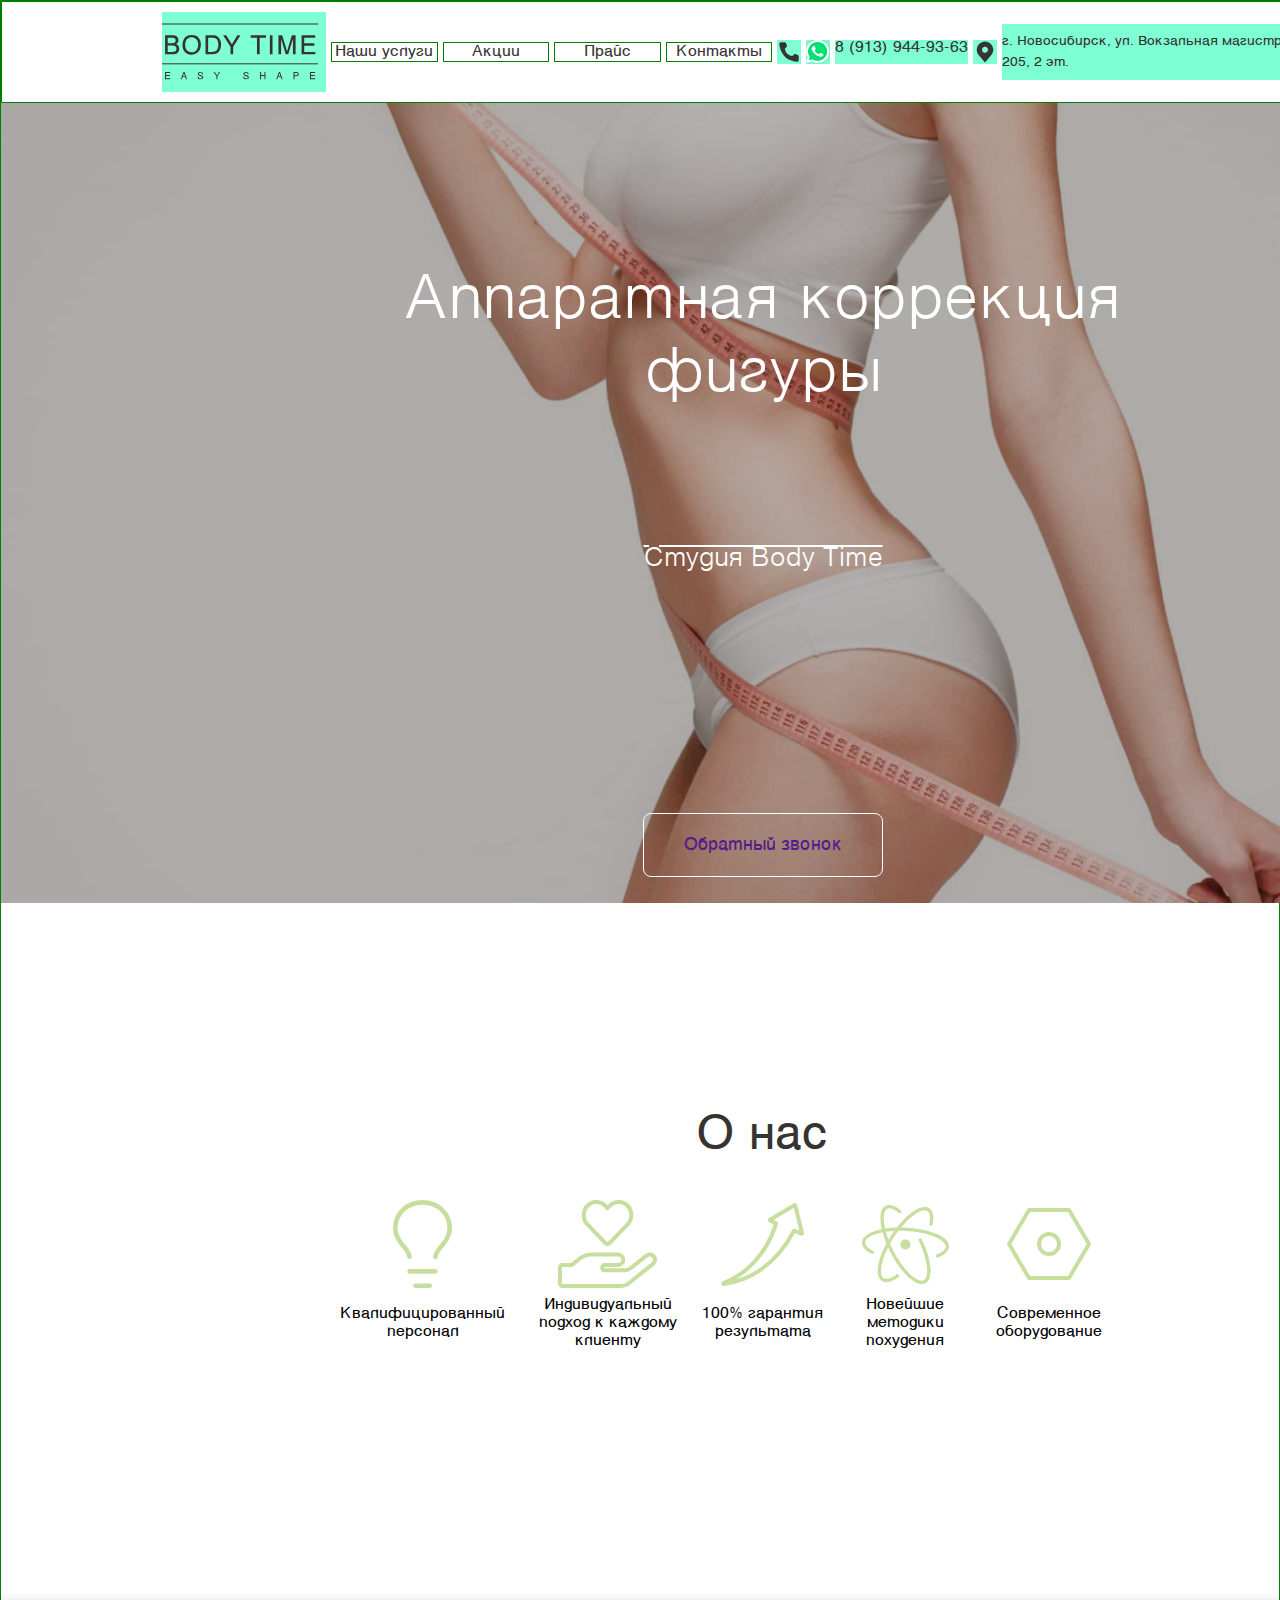
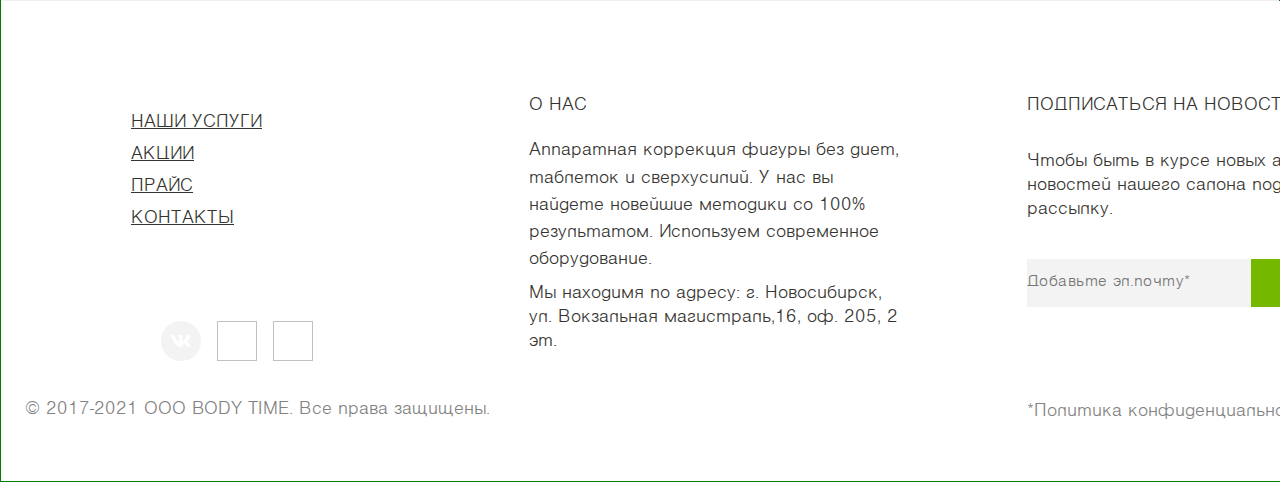
==== commit db2b455f: "adjustment footer css add adaptativ" ====
--- a/mariya.html
+++ b/mariya.html
@@ -1,97 +1,167 @@
 <!DOCTYPE html>
 <html lang="ru">
-<head>
-    <meta charset="UTF-8">
-    <meta name="viewport" content="width=device-width, initial-scale=1.0">
-    <link rel="stylesheet" href="assets/style/normalize.css">
-    <link rel="stylesheet" href="assets/style/mariya.css">
-    <link rel="stylesheet" href="assets/fonts/AnyConv.com__ofont.ru_VantaLight.woff">
-    
-    
+  <head>
+    <meta charset="UTF-8" />
+    <meta name="viewport" content="width=device-width, initial-scale=1.0" />
+    <link rel="stylesheet" href="assets/style/normalize.css" />
+    <link rel="stylesheet" href="assets/style/mariya.css" />
+    <link
+      rel="stylesheet"
+      href="assets/fonts/AnyConv.com__ofont.ru_VantaLight.woff"
+    />
+
     <title>Body time</title>
-</head>
-<body>
+  </head>
+  <body>
     <header class="header">
-        <nav class="nav">
-            <img class="logo" style="background-color: aquamarine;" class="logo" src="assets/images/logo.svg" alt="logo">
-                <a class="a" href="">Наши услуги</a>
-                <a class="a" href="">Акции</a>
-                <a class="a" href="">Прайс</a>
-                <a class="a" href="">Контакты</a>        
-            <img style="background-color: aquamarine;" class="phone" src="assets/images/phone.svg" alt="phone">
-            <img style="background-color: aquamarine;" class="whatsapp" src="assets/images/whatsapp.svg" alt="whatsapp">
-                <p class="tele" style="background-color: aquamarine;">8 (913) 944-93-63</p>
-                <img style="background-color: aquamarine;" class="location" src="assets/images/location.svg" alt="location">
-                <address class="address" style="background-color: aquamarine;">г. Новосибирск, ул. Вокзальная магистраль,16, оф. 205, 2 эт.</address>
-        </nav>
+      <nav class="nav">
+        <img
+          class="logo"
+          style="background-color: aquamarine"
+          class="logo"
+          src="assets/images/logo.svg"
+          alt="logo"
+        />
+        <a class="a" href="">Наши услуги</a>
+        <a class="a" href="">Акции</a>
+        <a class="a" href="">Прайс</a>
+        <a class="a" href="">Контакты</a>
+        <img
+          style="background-color: aquamarine"
+          class="phone"
+          src="assets/images/phone.svg"
+          alt="phone"
+        />
+        <img
+          style="background-color: aquamarine"
+          class="whatsapp"
+          src="assets/images/whatsapp.svg"
+          alt="whatsapp"
+        />
+        <p class="tele" style="background-color: aquamarine">
+          8 (913) 944-93-63
+        </p>
+        <img
+          style="background-color: aquamarine"
+          class="location"
+          src="assets/images/location.svg"
+          alt="location"
+        />
+        <address class="address" style="background-color: aquamarine">
+          г. Новосибирск, ул. Вокзальная магистраль,16, оф. 205, 2 эт.
+        </address>
+      </nav>
     </header>
     <main class="main">
-        <div class="img" style="background-image: url(assets/images/rectangle.png);"></div>
-            <div class="main1"><p>Аппаратная коррекция фигуры</p></div>
-            <div class="line"><img src="assets/images/line 1.png" alt=""></div>
-            <div  class="main2"><p>Студия Body Time</p></div >
-        <button class="button"><a href=""><p class="button2">Обратный звонок</p></a></button>
-    </main>
-    
-    <section class="section-about-us">
-            <h1 class="about-us">О нас</h1>
-                <div class="section-img1"><img src="assets/images/octicon_light-bulb-16.svg" alt=""></div>
-                <div class="section-img2"><img src="assets/images/fa-solid_hand-holding-heart.svg" alt=""></div>
-                <div class="section-img3"><img src="assets/images/arrow.svg" alt=""></div>
-                <div class="section-img4"><img src="assets/images/cib_atom.svg" alt=""></div>
-                <div class="section-img5"><img src="assets/images/icon-park-outline_setting-one.svg" alt=""></div>
+      <div
+        class="img"
+        style="background-image: url(assets/images/rectangle.png)"
+      ></div>
+      <div class="main1"><p>Аппаратная коррекция фигуры</p></div>
+      <div class="line"><img src="assets/images/line 1.png" alt="" /></div>
+      <div class="main2"><p>Студия Body Time</p></div>
+      <button class="button">
+        <a class="button2" href=""><p>Обратный звонок</p></a>
+      </button>
+
+      <section class="section-about-us">
+        <h1 class="about-us">О нас</h1>
+        <div class="section-img1">
+          <img src="assets/images/octicon_light-bulb-16.svg" alt="" />
+        </div>
+        <div class="section-img2">
+          <img src="assets/images/fa-solid_hand-holding-heart.svg" alt="" />
+        </div>
+        <div class="section-img3">
+          <img src="assets/images/arrow.svg" alt="" />
+        </div>
+        <div class="section-img4">
+          <img src="assets/images/cib_atom.svg" alt="" />
+        </div>
+        <div class="section-img5">
+          <img src="assets/images/icon-park-outline_setting-one.svg" alt="" />
+        </div>
         <div class="section1"><p>Квалифицированный персонал</p></div>
-        <div class="section2"><p>Индивидуальный подход к каждому клиенту</p></div>
+        <div class="section2">
+          <p>Индивидуальный подход к каждому клиенту</p>
+        </div>
         <div class="section3"><p>100% гарантия результата</p></div>
         <div class="section4"><p>Новейшие методики похудения</p></div>
         <div class="section5"><p>Современное оборудование</p></div>
-    </section>
+      </section>
+    </main>
+    <footer class="footer">
+      <div class="container">
+        <nav class="footer__menu">
+          <ul class="footer__menu-list">
+            <li class="footer__menu-list">
+              Наши услуги
+              <a class="footer__menu-link" href="#"></a>
+            </li>
+            <li class="footer__menu-list-item">
+              Акции
+              <a class="footer__menu-link" href="#"></a>
+            </li>
+            <li class="footer__menu-list-item">
+              Прайс
+              <a class="footer__menu-link" href="#"></a>
+            </li>
+            <li class="footer__menu-list-item">
+              Контакты
+              <a class="footer__menu-link" href="#"></a>
+            </li>
+          </ul>
+        </nav>
+        <div class="footer__social">
+          <div>
+            <img class="footer_social-link" src="assets/images/vk.png" />
+          </div>
+          <div>
+            <img class="footer_social-link" href="assets/images/google.png" />
+          </div>
+          <div>
+            <img class="footer_social-link" href="assets/images/whatsapp.png" />
+          </div>
+        </div>
+        <p class="footer__copy">
+          © 2017-2021 ООО BODY TIME. Все права защищены.
+        </p>
+        <div class="footer__about">
+          <div class="footer__title">О НАС</div>
+          <p class="footer__text">
+            Аппаратная коррекция фигуры без диет, таблеток и сверхусилий. У нас
+            вы найдете новейшие методики со 100% результатом. Используем
+            современное оборудование.
+          </p>
+          <p class="footer__text2">
+            Мы находимя по адресу: г. Новосибирск, ул. Вокзальная магистраль,16,
+            оф. 205, 2 эт.
+          </p>
+        </div>
+        <div class="footer__subscribe">
+          <div class="footer_title2">ПОДПИСАТЬСЯ НА НОВОСТИ</div>
+          <p class="footer__text3">
+            Чтобы быть в курсе новых акций и новостей нашего салона подпишитесь
+            на рассылку.
+          </p>
 
-
-    <footer class="footer">
-        <div class="container">
-            <nav class="footer__menu">
-                <ul class="footer__menu-list">
-                    <li class="footer__menu-list">Наши услуги
-                        <a class="footer__menu-link" href="#"></a>
-                    </li>
-                    <li class="footer__menu-list-item">Акции
-                        <a class="footer__menu-link" href="#"></a>
-                    </li>
-                    <li class="footer__menu-list-item">Прайс
-                        <a class="footer__menu-link" href="#"></a>
-                    </li>
-                    <li class="footer__menu-list-item">Контакты
-                        <a class="footer__menu-link" href="#"></a>
-                    </li>
-                </ul>
-            </nav>
-            <div class="footer__social">
-                <div><img class="footer_social-link" src="assets/images/vk.png"></div>
-                <a class="footer_social-link" href="assets/images/google.png"></a>
-                <a class="footer_social-link" href="assets/images/whatsapp.png"></a>
+          <div class="footer__btn">
+            <div class="form">
+              <label for="email"></label>
+              <input
+                type="email"
+                class="placeholder"
+                placeholder="Добавьте эл.почту*"
+                id="email"
+              />
+              <button type="submit" class="footer__btn-subscribe">OK</button>
             </div>
-            <p class="footer__copy">© 2017-2021 ООО BODY TIME. Все права защищены.</p>
-            <div class="footer__about">
-                <div class="footer__title">О НАС</div>
-                <p class="footer__text">Аппаратная коррекция фигуры без диет, таблеток и сверхусилий. У нас вы найдете новейшие методики со 100% результатом. Используем современное оборудование.</p>
-                <p class="footer__text2">Мы находимя по адресу: г. Новосибирск, ул. Вокзальная магистраль,16, оф. 205, 2 эт.</p>
-            </div>
-            <div class="footer__subscribe">
-                <div class="footer_title2">ПОДПИСАТЬСЯ НА НОВОСТИ</div>
-                <p class="footer__text3">Чтобы быть в курсе новых акций и новостей нашего салона подпишитесь 
-                на рассылку.</p>
-
-                <div class="footer__btn">
-                <div class="form">
-                    <label for="email"></label>
-                    <input type="email" class="placeholder" placeholder="Добавьте эл.почту*" id="email" />
-                    <button type="submit" class="footer__btn-subscribe">OK</button>
-                </div>   
-                </div>
-                <p class="footer__copy2" ><a href="">*Политика конфиденциальности</a></p>
-            </div>
+          </div>
+          <p class="footer__copy2">
+            <a class="footer__copy2" href="">*Политика конфиденциальности</a>
+          </p>
         </div>
+      </div>
     </footer>
-</body>
-</html>+  </body>
+</html>
--- a/assets/style/mariya.css
+++ b/assets/style/mariya.css
@@ -1,172 +1,171 @@
 * {
-	margin: 0;
-	padding: 0;}
+  margin: 0;
+  padding: 0;
+}
 @font-face {
-    font-family: "VantaLight";
-    src: url(../fonts/AnyConv.com__ofont.ru_VantaLight.woff),
+  font-family: "VantaLight";
+  src: url(../fonts/AnyConv.com__ofont.ru_VantaLight.woff),
     url(../fonts/AnyConv.com__ofont.ru_VantaLight.woff2);
-    font-size: 400;
-    font-style: normal;
+  font-size: 400;
+  font-style: normal;
 }
 @font-face {
-    font-family: "Vanta";
-    src: url(../fonts/AnyConv.com__ofont.ru_Vanta.woff),
+  font-family: "Vanta";
+  src: url(../fonts/AnyConv.com__ofont.ru_Vanta.woff),
     url(../fonts/AnyConv.com__ofont.ru_Vanta.woff2);
-    font-size: 400;
-    font-style: normal;
+  font-size: 400;
+  font-style: normal;
 }
 
-html body{
-    display: grid;
-    height: 100%;
-    background: #FFF;
-    border: 1px solid green;
-    font-family: "Vanta", Arial, sans-serif;
-}
-.header{
-    width: 1920px;
+html body {
+  display: grid;
+  height: 100%;
+  background: #fff;
+  border: 1px solid green;
+  font-family: "Vanta", Arial, sans-serif;
+}
+.header {
+  /* width: 1920px;
     height: 120px;
     flex-shrink: 0;
-    padding-left: 20em;
-}
-.nav{
-    display: flex;
-    /*display: grid;
+    padding-left: 20em;*/
+}
+.nav {
+  display: flex;
+  /*display: grid;
     grid-template-rows: 1fr;
     grid-template-columns: 15% 2fr 26px 26px 130px 26px 216px;*/
-    justify-items: stretch;
-    align-items: center;
-    border: 1px solid green;
-    grid-gap: 5px;
-    padding: 10px;
-    height: auto;
-    background: #FFF;
-    box-shadow: 0px 1px 8px 0px rgba(0, 0, 0, 0.10);
-    padding-left: 160px;
-    padding-right: 160px;
-    }
-.a{
-    /*display: grid;
+  justify-items: stretch;
+  align-items: center;
+  border: 1px solid green;
+  grid-gap: 5px;
+  padding: 10px;
+  height: auto;
+  background: #fff;
+  box-shadow: 0px 1px 8px 0px rgba(0, 0, 0, 0.1);
+  padding-left: 160px;
+  padding-right: 160px;
+}
+.a {
+  /*display: grid;
     display: flex;
     display: block;
     grid-column: 2/3;*/
-    display: inline;
-    width: 10vw;
-    text-align: center;
-    text-decoration: none;    
-    border: 1px solid green;
-    color: #363431;
-    }
-.logo{
-    width: 164px;
-    height: 80px;
-    flex-shrink: 0;
-    }
-.address{
-    display: flex;
-    font-size: 14px;
-    font-style: normal;
-    font-weight: 400;
-    line-height: 150%;
-    color: #363431;
-    width: 362px;
-    height: 56px;
-    flex-direction: column;
-    justify-content: center;
-    flex-shrink: 0;
-    }
-.tele{
-    color: #363431;
-    font-size: 16px;
-    font-style: normal;
-    font-weight: 400;
-    line-height: normal;
-    height: 24px;
-    flex-direction: column;
-    justify-content: center;
-    flex-shrink: 0;
-    }
-.main{
-    position: relative;
-    text-align: center;
-    
-}
-.img{
-    display: flex;
-    background-image: url(our-first-project\assets\images\rectangle.png);
-    background-position: center;
-    background-size: cover;
-    height: 50em;
-    width: 100%;
-    flex-shrink: 0;
-}
-.main1{
-    display: flex;
-    width: 784px;
-    height: 128px;
-    flex-direction: column;
-    justify-content: center;
-    flex-shrink: 0;
-    text-align: center;
-    font-family: "VantaLight";
-    font-size: 56px;
-    color: #FFF;
-    font-style: normal;
-    font-weight: 10;
-    line-height: 130%; /* 72.8px */
-    position: absolute;
-    top: 20%;
-    left: 50%;
-    transform: translate(-50%, -50%);
-}
-.main2{
-    width: 401px;
-    height: 32px;
-    flex-direction: column;
-    justify-content: center;
-    flex-shrink: 0;
-    color: #FFF;
-    text-align: center;
-    font-family: "VantaLight";
-    font-size: 24px;
-    font-style: normal;
-    font-weight: 100;
-    line-height: normal;
-    position: absolute;
-    text-decoration: overline;
-    top: 39%;
-    left: 50%;
-    transform: translate(-50%, -50%);
-}
-.button{
-    display: flex;
-    width: 240px;
-    height: 64px;
-    justify-content: center;
-    align-items: center;
-   /* flex-shrink: 0;
+  display: inline;
+  width: 10vw;
+  text-align: center;
+  text-decoration: none;
+  border: 1px solid green;
+  color: #363431;
+}
+.logo {
+  width: 164px;
+  height: 80px;
+  flex-shrink: 0;
+}
+.address {
+  display: flex;
+  font-size: 14px;
+  font-style: normal;
+  font-weight: 400;
+  line-height: 150%;
+  color: #363431;
+  width: 362px;
+  height: 56px;
+  flex-direction: column;
+  justify-content: center;
+  flex-shrink: 0;
+}
+.tele {
+  color: #363431;
+  font-size: 16px;
+  font-style: normal;
+  font-weight: 400;
+  line-height: normal;
+  height: 24px;
+  flex-direction: column;
+  justify-content: center;
+  flex-shrink: 0;
+}
+.main {
+  position: relative;
+  text-align: center;
+
+
+}
+.img {
+  display: flex;
+  background-image: url(our-first-project\assets\images\rectangle.png);
+  background-position: center;
+  background-size: cover;
+  height: 50em;
+  width: 100%;
+  flex-shrink: 0;
+}
+.main1 {
+  display: flex;
+  width: 784px;
+  height: 128px;
+  flex-direction: column;
+  justify-content: center;
+  flex-shrink: 0;
+  text-align: center;
+  font-family: "VantaLight";
+  font-size: 56px;
+  color: #fff;
+  font-style: normal;
+  font-weight: 10;
+  line-height: 130%; /* 72.8px */
+  position: absolute;
+  top: 20%;
+  left: 50%;
+  transform: translate(-50%, -50%);
+}
+.main2 {
+  width: 401px;
+  height: 32px;
+  flex-direction: column;
+  justify-content: center;
+  flex-shrink: 0;
+  color: #fff;
+  text-align: center;
+  font-family: "VantaLight";
+  font-size: 24px;
+  font-style: normal;
+  font-weight: 100;
+  line-height: normal;
+  position: absolute;
+  text-decoration: overline;
+  top: 39%;
+  left: 50%;
+  transform: translate(-50%, -50%);
+}
+.button {
+  display: flex;
+  width: 240px;
+  height: 64px;
+  justify-content: center;
+  align-items: center;
+  /* flex-shrink: 0;
     
     text-align: center;*/
-    font-size: 18px;
-    font-style: normal;
-    font-weight: 400;
-    line-height: normal;
-    position: absolute;
-    top: 63%;
-    left: 50%;
-    transform: translate(-50%, -50%);
-    border-radius: 8px;
-    border: 1px solid #FFF;
-    background: rgba(0, 0, 0, 0);
-    color: #FFF;
-}
-.button{
+  font-size: 18px;
+  font-style: normal;
+  font-weight: 400;
+  line-height: normal;
+  position: absolute;
+  top: 63%;
+  left: 50%;
+  transform: translate(-50%, -50%);
+  border-radius: 8px;
+  border: 1px solid #fff;
+  background: rgba(0, 0, 0, 0);
+  color: #fff;
+}
+.button2 {
     text-decoration: none;
-    }
-    .button2{
-        text-decoration: none;
-    }
-.section-about-us{
+}
+.section-about-us {
     display: grid;
     grid-template-columns: repeat(5, fr);
     grid-template-rows: repeat(2,fr);
@@ -177,124 +176,113 @@
     padding-left: 20em;
     margin-top: 10em;
 }
-.about-us{
+.about-us {
     /* display: flex;
     flex-direction: column;
     width: 524px;
     height: 56px;*/
-    display: grid;
-    grid-column: 3/4;
-    justify-content: center;
-    flex-shrink: 0;
-    color: #363431;
-    text-align: center;
-    font-family: "Vanta";
-    font-size: 48px;
-    font-style: normal;
-    font-weight: 400;
-    line-height: normal;
-    /*box-sizing: border-box;
+  display: grid;
+  grid-column: 3/4;
+  justify-content: center;
+  flex-shrink: 0;
+  color: #363431;
+  text-align: center;
+  font-family: "Vanta";
+  font-size: 48px;
+  font-style: normal;
+  font-weight: 400;
+  line-height: normal;
+  /*box-sizing: border-box;
 	min-height: 100%;
 	padding-bottom: 90px;*/
 }
-.section1
-.section2
-.section3
-.section4
-.section5{
-    display: grid;
-    grid-row: 2/3;
-    width: 240px;
-    height: 88px;
-    flex-shrink: 0;
-    color: #363431;
-    text-align: center;
-    font-family: "VantaLight";
-    font-size: 20px;
-    font-style: normal;
-    font-weight: 400;
-    line-height: 150%; /* 30px */
-    padding: 32px;
-    
-}
-.section1{
-    display: grid;
-    grid-column: 1/2;
-    text-align: center;
-}
-.section2{
-    display: grid;
-    grid-column: 2/3;
-    text-align: center;
-}
-.section3{
-    display: grid;
-    grid-column: 3/4;
-    text-align: center;
-}.section4{
-    display: grid;
-    grid-column: 4/5;
-    text-align: center;
-}
-.section5{
-    display: grid;
-    grid-column: 5/6;
-    text-align: center;
-}
-.section-img1
-.section-img2
-.section-img3
-.section-img4
-.section-img5{
-    display: grid;
-    grid-row: 1/2;
-    gap: 132;
-    padding: 168px;
-}
-.section-img1{
-    display: grid;
-    grid-column: 1/2;
-    width: 104px;
-    height: 104px;
-    flex-shrink: 0;
-}
-.section-img2{
-    display: grid;
-    grid-column: 2/3;
-    width: 117px;
-    height: 104px;
-    flex-shrink: 0;
-}
-.section-img3{
-    display: grid;
-    grid-column: 3/4;
-    width: 104px;
-    height: 104px;
-    flex-shrink: 0;
-}
-.section-img4{
-    display: grid;
-    grid-column: 4/5;
-    width: 104px;
-    height: 104px;
-    flex-shrink: 0;
-}
-.section-img5{
-    display: grid;
-    grid-column: 5/6;
-    width: 104px;
-    height: 104px;
-    flex-shrink: 0;
-}
-.footer{
-    display: grid;
-    width: 100%;
-    height: 50em;
-}
-.footer__about{
-    display: grid;
-}
-.container{
+.section1 .section2 .section3 .section4 .section5 {
+  display: grid;
+  grid-row: 2/3;
+  width: 240px;
+  height: 88px;
+  flex-shrink: 0;
+  color: #363431;
+  text-align: center;
+  font-family: "VantaLight";
+  font-size: 20px;
+  font-style: normal;
+  font-weight: 400;
+  line-height: 150%; /* 30px */
+  padding: 32px;
+}
+.section1 {
+  display: grid;
+  grid-column: 1/2;
+  text-align: center;
+}
+.section2 {
+  display: grid;
+  grid-column: 2/3;
+  text-align: center;
+}
+.section3 {
+  display: grid;
+  grid-column: 3/4;
+  text-align: center;
+}
+.section4 {
+  display: grid;
+  grid-column: 4/5;
+  text-align: center;
+}
+.section5 {
+  display: grid;
+  grid-column: 5/6;
+  text-align: center;
+}
+.section-img1 .section-img2 .section-img3 .section-img4 .section-img5 {
+  display: grid;
+  grid-row: 1/2;
+  gap: 132;
+  padding: 168px;
+}
+.section-img1 {
+  display: grid;
+  grid-column: 1/2;
+  width: 104px;
+  height: 104px;
+  flex-shrink: 0;
+}
+.section-img2 {
+  display: grid;
+  grid-column: 2/3;
+  width: 117px;
+  height: 104px;
+  flex-shrink: 0;
+}
+.section-img3 {
+  display: grid;
+  grid-column: 3/4;
+  width: 104px;
+  height: 104px;
+  flex-shrink: 0;
+}
+.section-img4 {
+  display: grid;
+  grid-column: 4/5;
+  width: 104px;
+  height: 104px;
+  flex-shrink: 0;
+}
+.section-img5 {
+  display: grid;
+  grid-column: 5/6;
+  width: 104px;
+  height: 104px;
+  flex-shrink: 0;
+}
+.footer {
+  display: grid;
+  width: 100%;
+  height: 50em;
+}
+.container {
     display: grid;
     grid-template-columns: repeat(3, 1fr) max-content;
     grid-template-rows: 1fr max-content;
@@ -305,39 +293,36 @@
     margin-top: 20em;
     gap: 1em;
 }
-.footer__menu
-.footer_social-link
-.footer__copy{
+.footer__menu,
+.footer_social-link,
+.footer__copy {
     display: grid;
     grid-column: 1/2;
     
 }
-.footer__about{
+.footer__about {
     display: grid;
     grid-column: 2/3;
 }
-.footer__subscribe
-{
+.footer__subscribe {
     display: grid;
     grid-column: 3/4;
     
 }
-.footer_social-link{
+.footer_social-link {
 width: 40px;
 height: 40px;
 grid-row: 1/2;
-
-
-}
-.footer__menu{
+}
+.footer__menu {
     display: grid;
     grid-row: 1/2;
-    align-content: stretch;
+    /*align-content: stretch;*/
     margin: 97px 130px; 
-    width: 240px;
-    height: 24px;
+    /*width: 240px;*/
+    height: 8rem;
     flex-direction: column;
-    justify-content: center;
+    /*justify-content: center;*/
     flex-shrink: 0;
     color: #363431;
     font-family: VantaLight;
@@ -346,21 +331,31 @@
     font-weight: 400;
     line-height: normal;
     text-decoration-line: underline;
-    text-transform: uppercase;   
-}
-.footer__social{
-    display: grid;
-    grid-row: 3/4;
+    text-transform: uppercase; 
+      
+}
+.footer__menu-list {
+  display: grid;
+  list-style-type: none;
+  align-items: end;
+}
+.footer__social {
+    /*display: grid;*/
+    display: flex;
+    grid-column: 1;
+    grid-row: 1;
     width: 40px;
     height: 40px;
     padding-left: 10em;
     gap: 1em;
-    background-color: #989896;
+    /*background-color: #989896;*/
+    margin-top: 20rem;
     
 }
-.footer__copy{
-    display: grid;
-    grid-row: 4/5;
+.footer__copy {
+    display: grid;
+    grid-column: 1;
+    grid-row: 1;
     padding: left 20%;
     width: 512px;
     height: 24px;
@@ -372,55 +367,98 @@
     font-style: normal;
     font-weight: 400;
     line-height: normal;
-    margin-top: 7em;
-}
-.footer__title{
-    display: grid;
-    grid-row: 1/2;
-    width: 240px;
-    height: 24px;
-    justify-content: start;
-    flex-direction: column;
-    color: #363431;
-    font-family: "VantaLight";
-    font-size: 16px;
-    font-style: normal;
-    font-weight: 400;
-    line-height: normal;
-    text-transform: uppercase;
-    margin-top: 6em;
-}
-.footer__text{
+    margin-top: 25em;}
+
+/*.footer__copy {
+  display: grid;
+  grid-row: 4/5;
+  padding: left 20em;
+  width: 512px;
+  height: 24px;
+  flex-direction: column;
+  justify-content: center;
+  color: #828282;
+  font-family: "VantaLight";
+  font-size: 16px;
+  font-style: normal;
+  font-weight: 400;
+  line-height: normal;
+}*/
+.footer__title {
+  display: grid;
+  grid-row: 1/2;
+  width: 240px;
+  height: 24px;
+  justify-content: start;
+  flex-direction: column;
+  color: #363431;
+  font-family: "VantaLight";
+  font-size: 16px;
+  font-style: normal;
+  font-weight: 400;
+  line-height: normal;
+  text-transform: uppercase;
+  margin-top: 6em;
+}
+.footer__text {
+  display: grid;
+  grid-row: 2/3;
+  width: 376px;
+  height: 136px;
+  flex-shrink: 0;
+  color: #363431;
+  font-family: "VantaLight";
+  font-size: 16px;
+  font-style: normal;
+  font-weight: 400;
+  line-height: 170%; /* 27.2px */
+  margin-top: -5rem;
+}
+.footer__text2 {
+  display: grid;
+  width: 376px;
+  height: 67px;
+  flex-direction: column;
+  justify-content: center;
+  flex-shrink: 0;
+  color: #363431;
+  font-family: VantaLight;
+  font-size: 16px;
+  font-style: normal;
+  font-weight: 400;
+  line-height: 150%; /* 24px */
+  margin-top: -5.5em;
+}
+.footer__text3 {
+  display: grid;
+  width: 376px;
+  height: 67px;
+  flex-direction: column;
+  justify-content: center;
+  flex-shrink: 0;
+  color: #363431;
+  font-family: "VantaLight";
+  font-size: 16px;
+  font-style: normal;
+  font-weight: 400;
+  line-height: 150%; /* 24px */
+  margin-top: -2rem;
+}
+/*.footer__text3 {
     display: grid;
     grid-row: 2/3;
     width: 376px;
-    height: 136px;
+    height: 80px;
     flex-shrink: 0;
     color: #363431;
-    font-family: "VantaLight";
-    font-size: 16px;
-    font-style: normal;
-    font-weight: 400;
-    line-height: 170%; /* 27.2px */
-    margin-top: 1em
-}
-.footer__text2{
-    display: grid;
-    grid-row: 3/4;
-    width: 376px;
-    height: 67px;
-    flex-direction: column;
-    justify-content: center;
-    flex-shrink: 0;
-    color: #363431;
-    font-family: "VantaLight";
-    font-size: 16px;
-    font-style: normal;
-    font-weight: 400;
-    line-height: 150%; /* 24px */
+    font-family: VantaLight;
+    font-size: 16px;
+    font-style: normal;
+    font-weight: 400;
+    line-height: 170%; 
     margin-top: 1em;
-}
-.footer_title2{
+}*/
+.footer_title2 {
     display: grid;
     grid-row: 1/2;
     width: 376px;
@@ -438,49 +476,37 @@
     line-height: normal;
     margin-top: 6em;
 }
-.footer__text3{
-    display: grid;
-    grid-row: 2/3;
-    width: 376px;
-    height: 80px;
-    flex-shrink: 0;
-    color: #363431;
-    font-family: VantaLight;
-    font-size: 16px;
-    font-style: normal;
-    font-weight: 400;
-    line-height: 170%; /* 27.2px */
-    margin-top: 1em
-}
-.form{
+
+.form {
+    display: flex;
     margin-top: 2em;
 }
-.footer__btn{
-    display: grid;
+.footer__btn {
+    display: flex;
     grid-row: 3/4;
-    width: 410px;
+    /*width: 410px;
     height: 48px;
-    flex-shrink: 0;
+    flex-shrink: 0;*/
     border: none;
     width: 376px;
     height: 80px;
-    flex-shrink: 0;
+    /*flex-shrink: 0;*/
     color: #363431;
     font-family: "VantaLight";
     font-size: 16px;
     font-style: normal;
     font-weight: 400;
     line-height: 170%; /* 27.2px */
-    margin-top: 1em
-}
-.placeholder{
-    display: grid;
-    grid-row: 3/4;
-    width: 20em;
-    height: 4em;
-    flex-direction: column;
+    margin-top: -3rem
+}
+.placeholder {
+    display: flex;
+    /*grid-row: 3/4;*/
+    width: 14rem;
+    height: -2rem;
+    /*flex-direction: column;
     justify-content: center;
-    flex-shrink: 0;
+    flex-shrink: 0;*/
     color: #AEACAA;
     font-family: VantaLight;
     font-size: 14px;
@@ -492,20 +518,19 @@
     background: #F3F3F3;
     
 }
-.footer__btn-subscribe{
-    display: grid;
-    grid-row: 3/4;
+.footer__btn-subscribe {
+    display: flex;
+   /* grid-row: 3/4;
     width: 20em;
     height: 4em;
     flex-shrink: 0;
+    flex-direction: column;
+    flex-shrink: 0;*/
     background: #74B900;
-    /*display: flex;*/
     width: 104px;
     height: 48px;
-    flex-direction: column;
     justify-content: center;
     align-items: center;
-    flex-shrink: 0;
     color: #FFF;
     text-align: center;
     font-family: VantaLight;
@@ -515,13 +540,13 @@
     line-height: 170%; /* 27.2px */
     border: none;
 }
-.footer__copy2{
+.footer__copy2 {
     display: grid;
     grid-row: 4/5;
     width: 344px;
     height: 24px;
     flex-direction: column;
-    justify-content: center;
+    justify-content: start;
     color: #828282;
     font-family: "VantaLight";
     font-size: 16px;
@@ -530,11 +555,28 @@
     line-height: 170%; /* 27.2px */
     text-decoration-line: underline;
     text-decoration: none;
-    margin-top: 7em;
-}
-
-
-
-
-
-
+    margin-top: 1rem;
+}
+@media (max-width: 1200px) {
+.header {
+  width: 1000px;
+}
+}
+@media (max-width: 1000px) {
+  .header {
+    width: 760px;
+  }
+}
+@media (max-width: 760px) {
+  header {
+    width: 420px;
+  }
+}
+@media (max-width: 420px) {
+  header {
+    width: 320px;
+  }
+}
+@media (max-width: 320px) {
+  
+}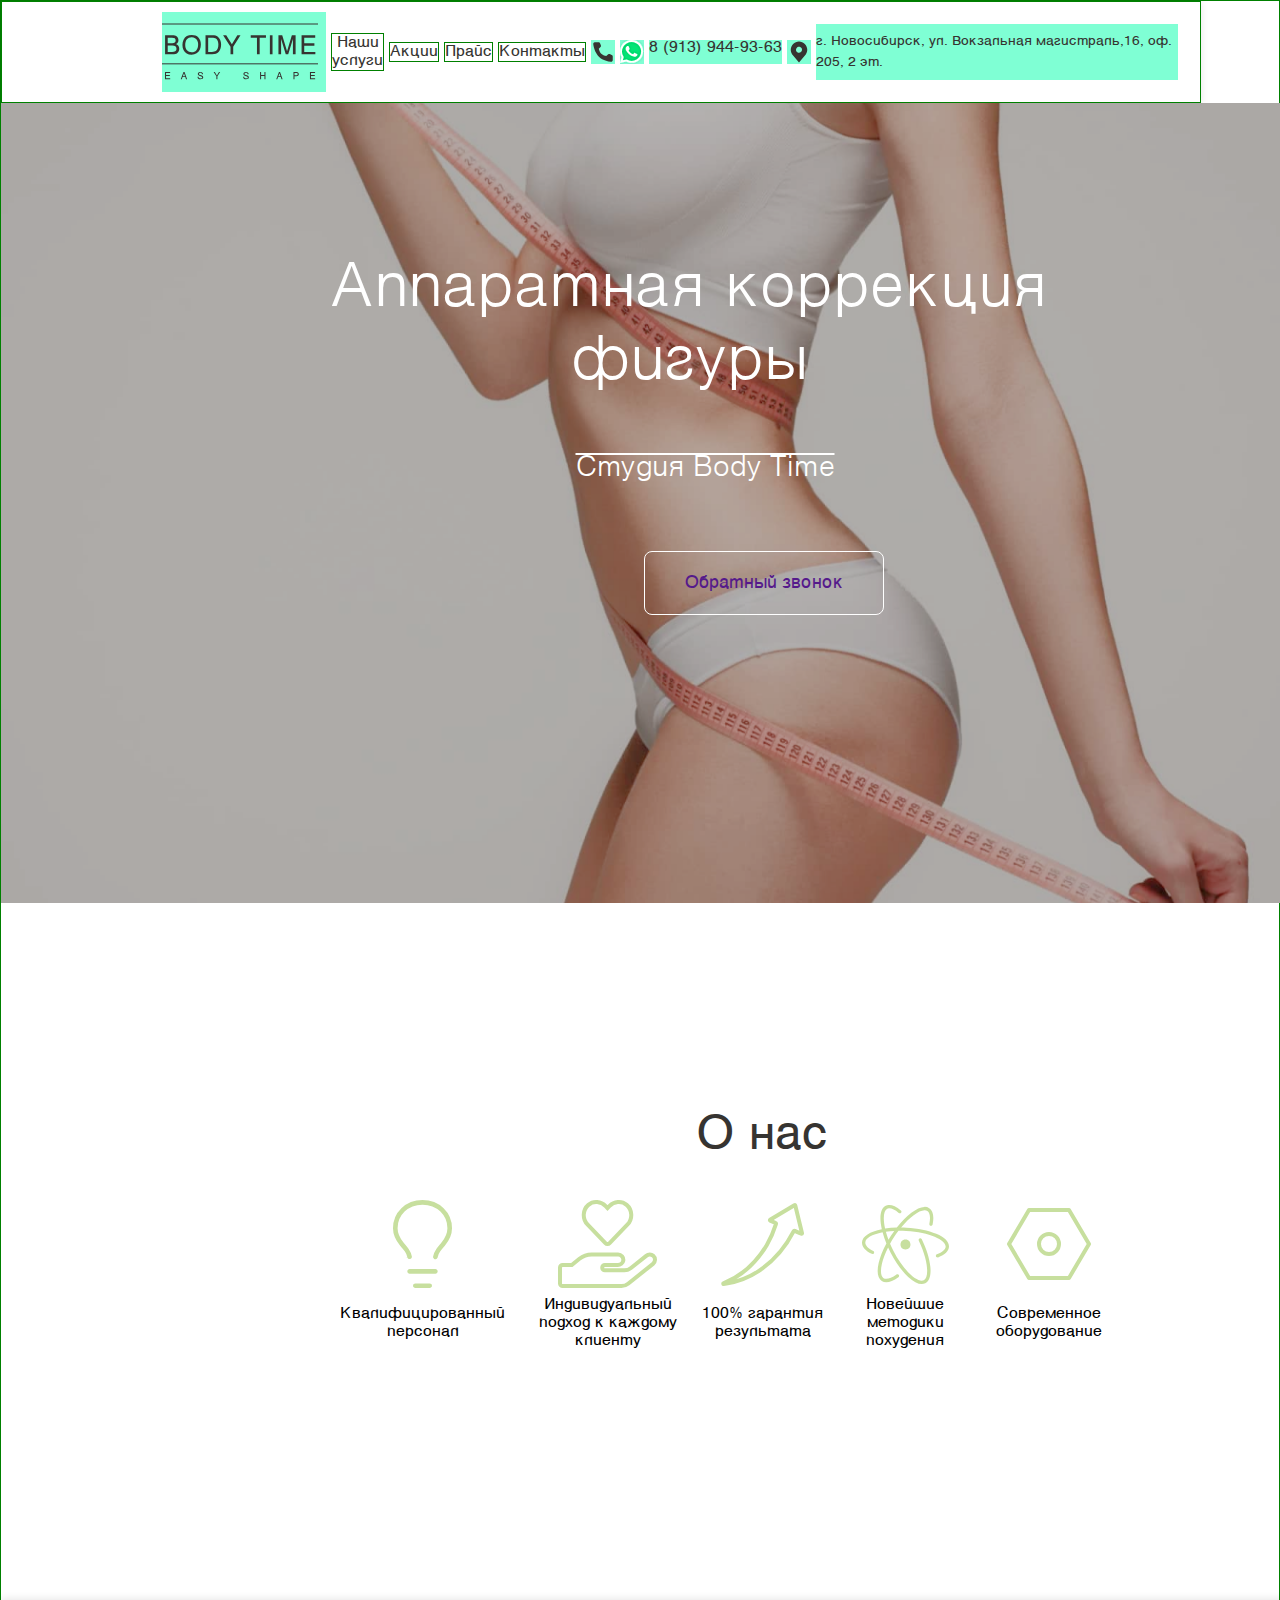
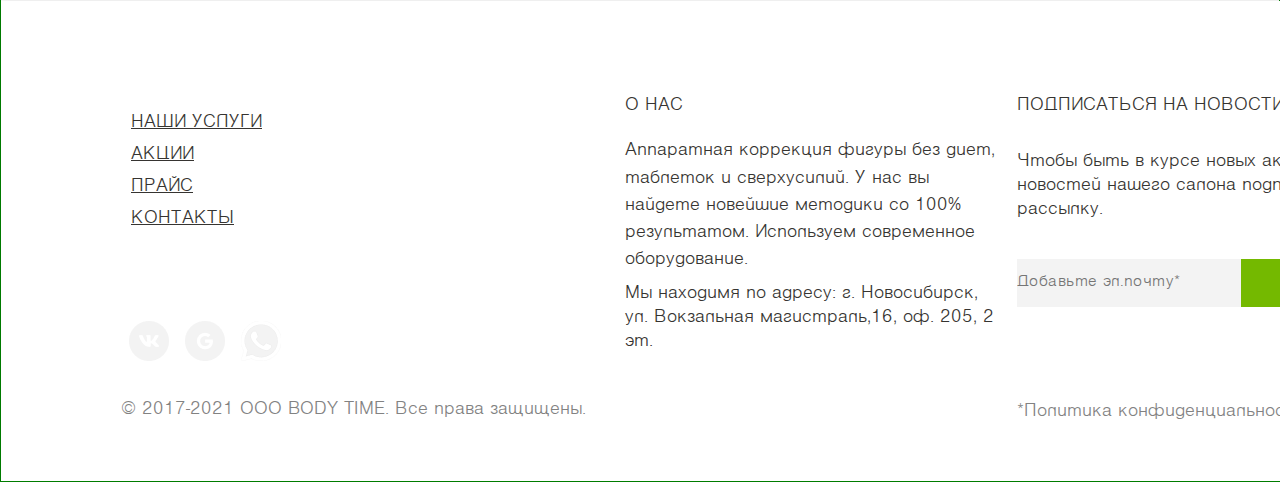
==== commit 42a2aef1: "footer css add adaptativ" ====
--- a/mariya.html
+++ b/mariya.html
@@ -117,10 +117,10 @@
             <img class="footer_social-link" src="assets/images/vk.png" />
           </div>
           <div>
-            <img class="footer_social-link" href="assets/images/google.png" />
+            <img class="footer_social-link" src="assets/images/google.png" />
           </div>
           <div>
-            <img class="footer_social-link" href="assets/images/whatsapp.png" />
+            <img class="footer_social-link" src="assets/images/whatsapp.png" />
           </div>
         </div>
         <p class="footer__copy">
--- a/assets/style/mariya.css
+++ b/assets/style/mariya.css
@@ -25,9 +25,9 @@
   font-family: "Vanta", Arial, sans-serif;
 }
 .header {
-  /* width: 1920px;
-    height: 120px;
-    flex-shrink: 0;
+   width: 1200px;
+    height: 100%;
+    /*flex-shrink: 0;
     padding-left: 20em;*/
 }
 .nav {
@@ -117,8 +117,8 @@
   font-weight: 10;
   line-height: 130%; /* 72.8px */
   position: absolute;
-  top: 20%;
-  left: 50%;
+  top: 14rem;
+  left: 43rem;
   transform: translate(-50%, -50%);
 }
 .main2 {
@@ -130,13 +130,13 @@
   color: #fff;
   text-align: center;
   font-family: "VantaLight";
-  font-size: 24px;
+  font-size: 1.6rem;
   font-style: normal;
   font-weight: 100;
   line-height: normal;
   position: absolute;
   text-decoration: overline;
-  top: 39%;
+  top: 23rem;
   left: 50%;
   transform: translate(-50%, -50%);
 }
@@ -154,8 +154,8 @@
   font-weight: 400;
   line-height: normal;
   position: absolute;
-  top: 63%;
-  left: 50%;
+  top: 30rem;
+  left: 47.7rem;
   transform: translate(-50%, -50%);
   border-radius: 8px;
   border: 1px solid #fff;
@@ -346,17 +346,15 @@
     grid-row: 1;
     width: 40px;
     height: 40px;
-    padding-left: 10em;
+    padding-left: 8rem;
     gap: 1em;
     /*background-color: #989896;*/
     margin-top: 20rem;
-    
 }
 .footer__copy {
     display: grid;
     grid-column: 1;
     grid-row: 1;
-    padding: left 20%;
     width: 512px;
     height: 24px;
     flex-direction: column;
@@ -367,7 +365,9 @@
     font-style: normal;
     font-weight: 400;
     line-height: normal;
-    margin-top: 25em;}
+    margin-top: 25em;
+    padding-left: 6rem;
+  }
 
 /*.footer__copy {
   display: grid;
@@ -558,24 +558,20 @@
     margin-top: 1rem;
 }
 @media (max-width: 1200px) {
-.header {
-  width: 1000px;
-}
+  .header {
+    width: 1000px;
+  }
+
 }
 @media (max-width: 1000px) {
-  .header {
-    width: 760px;
+  
   }
-}
+
 @media (max-width: 760px) {
-  header {
-    width: 420px;
-  }
+  
 }
 @media (max-width: 420px) {
-  header {
-    width: 320px;
-  }
+  
 }
 @media (max-width: 320px) {
   
